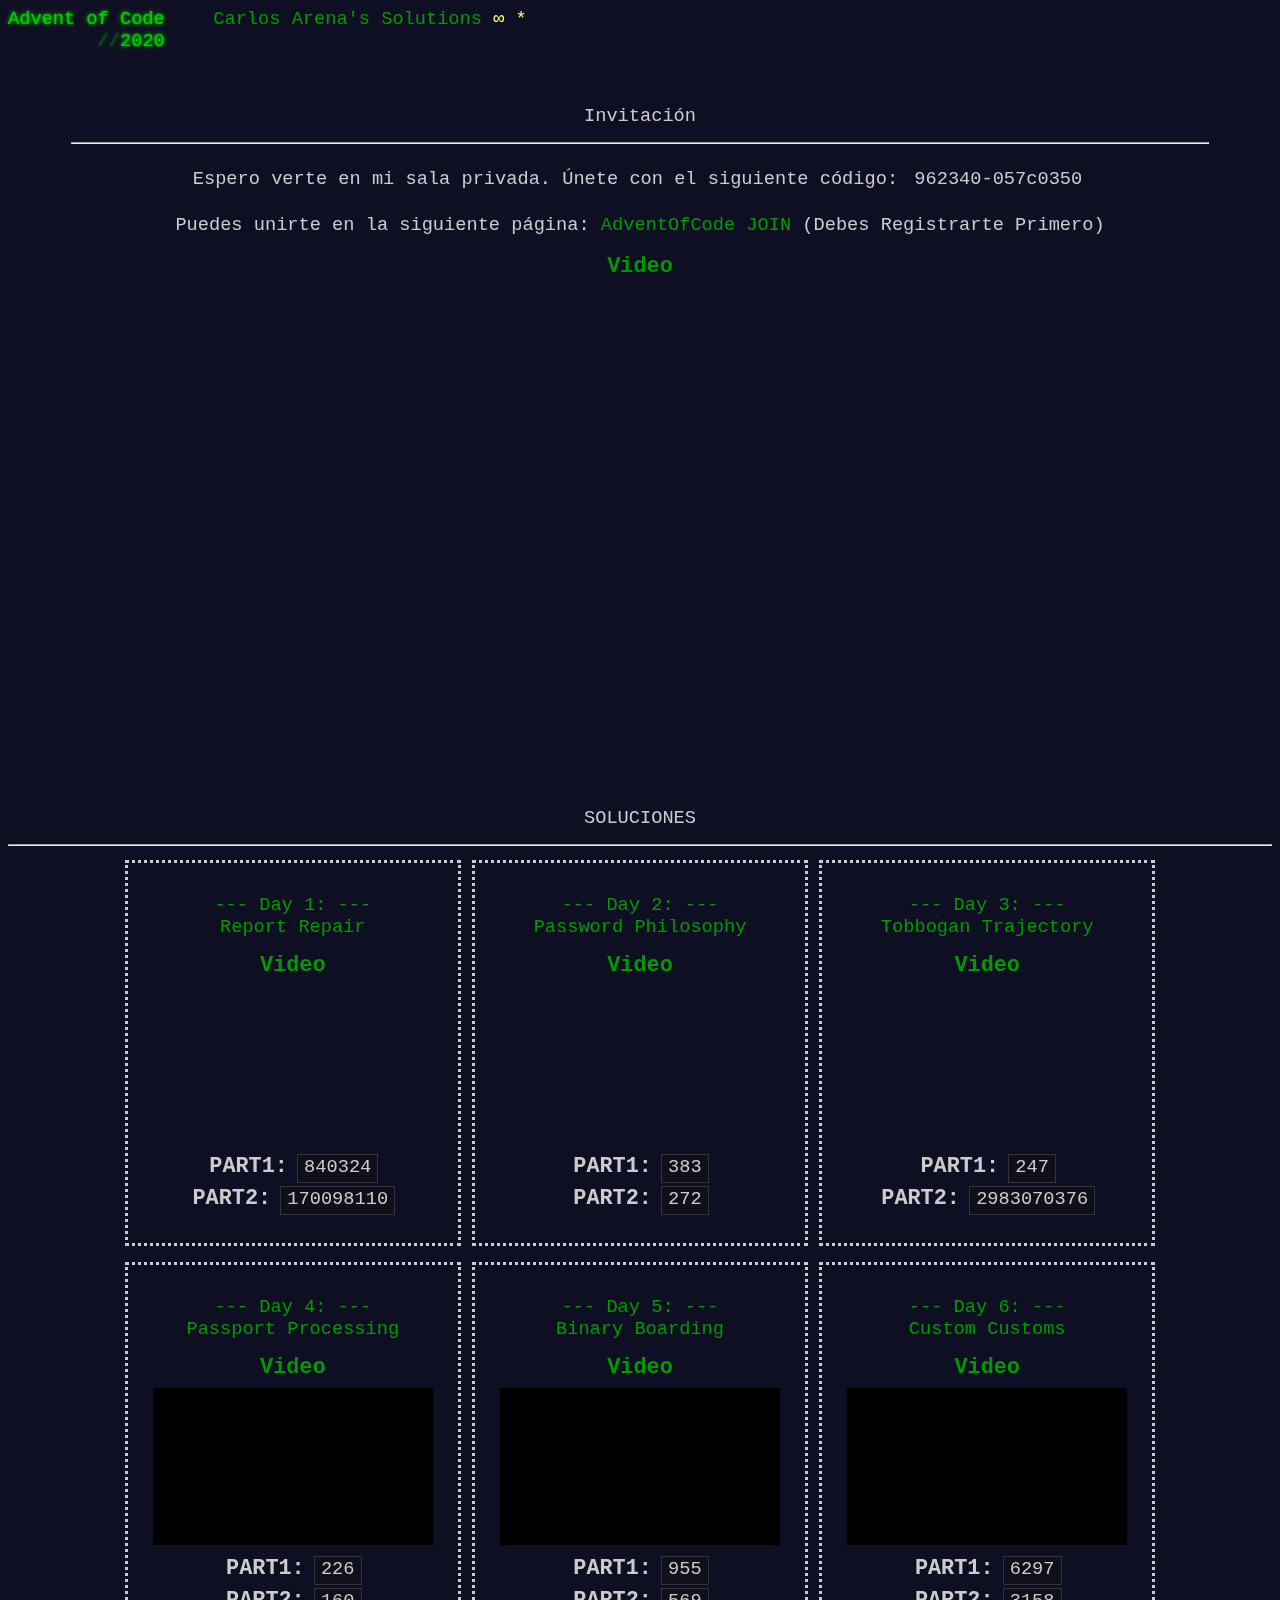
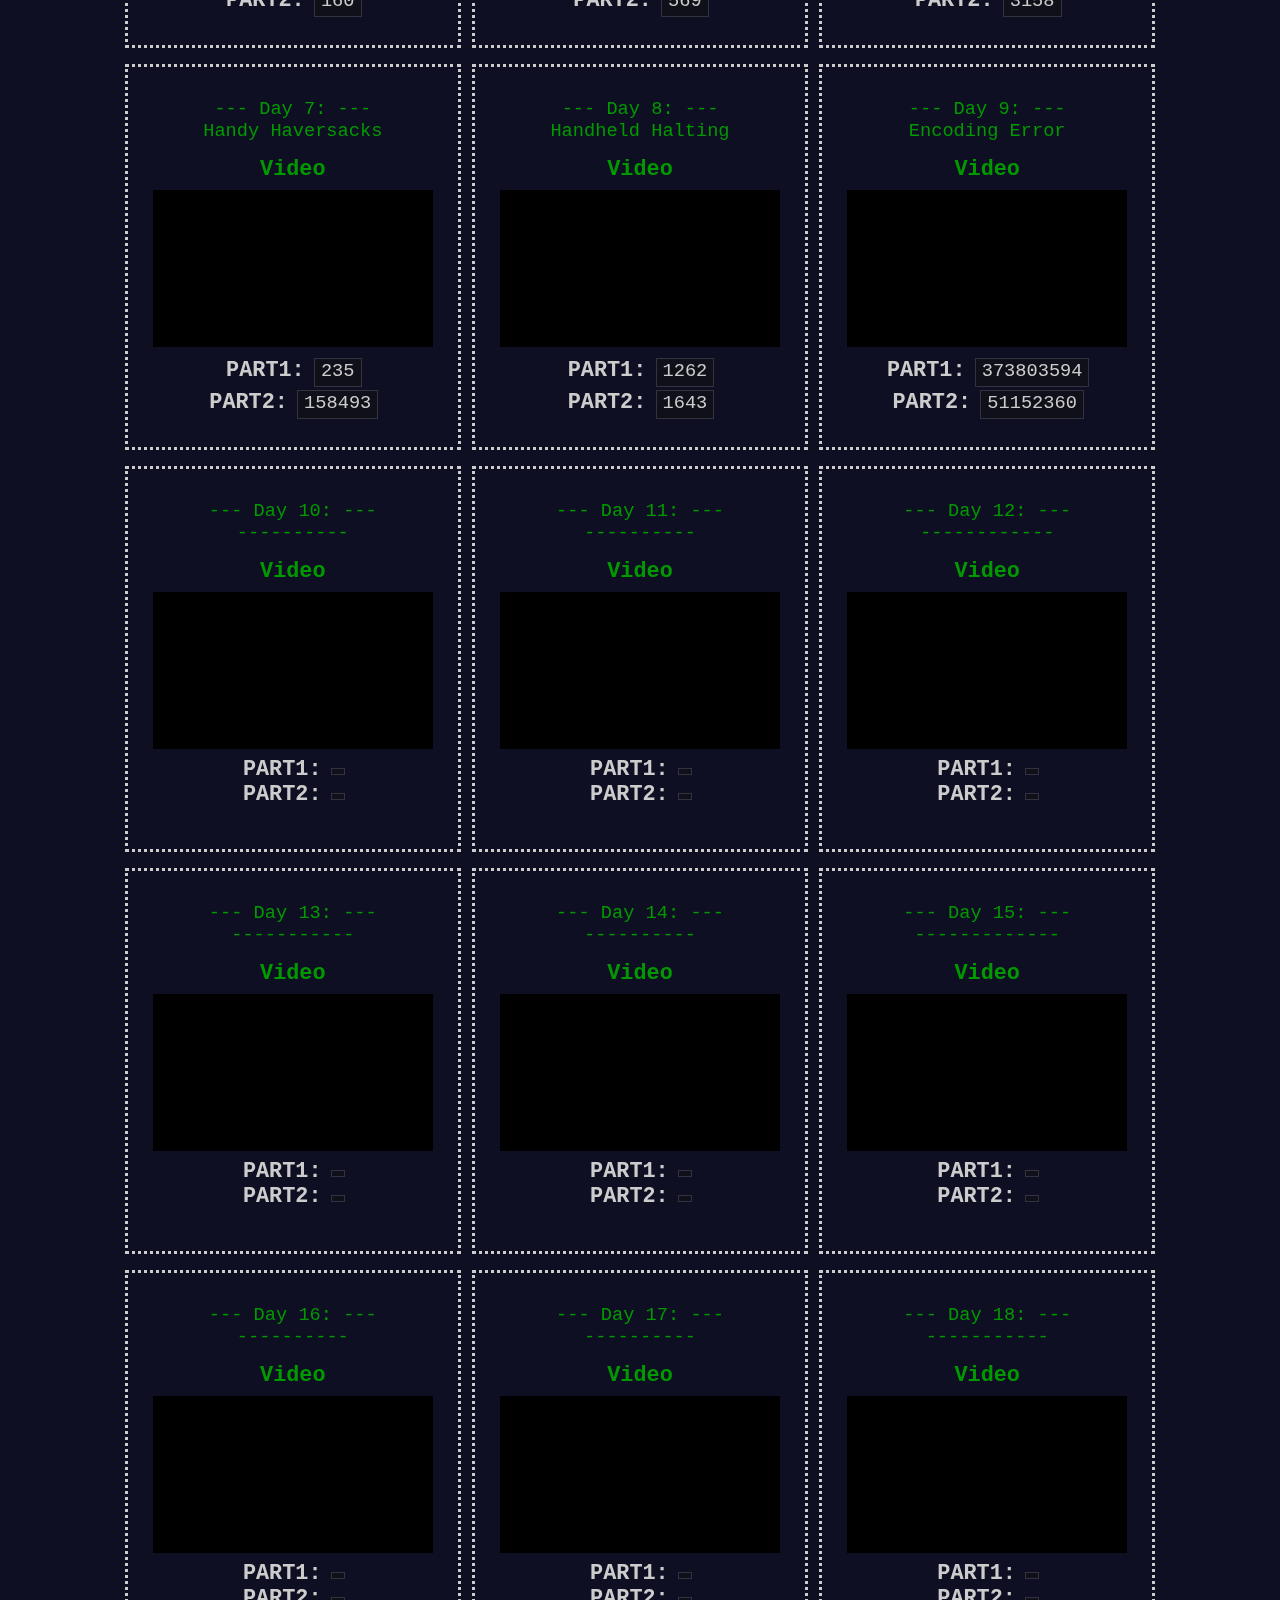
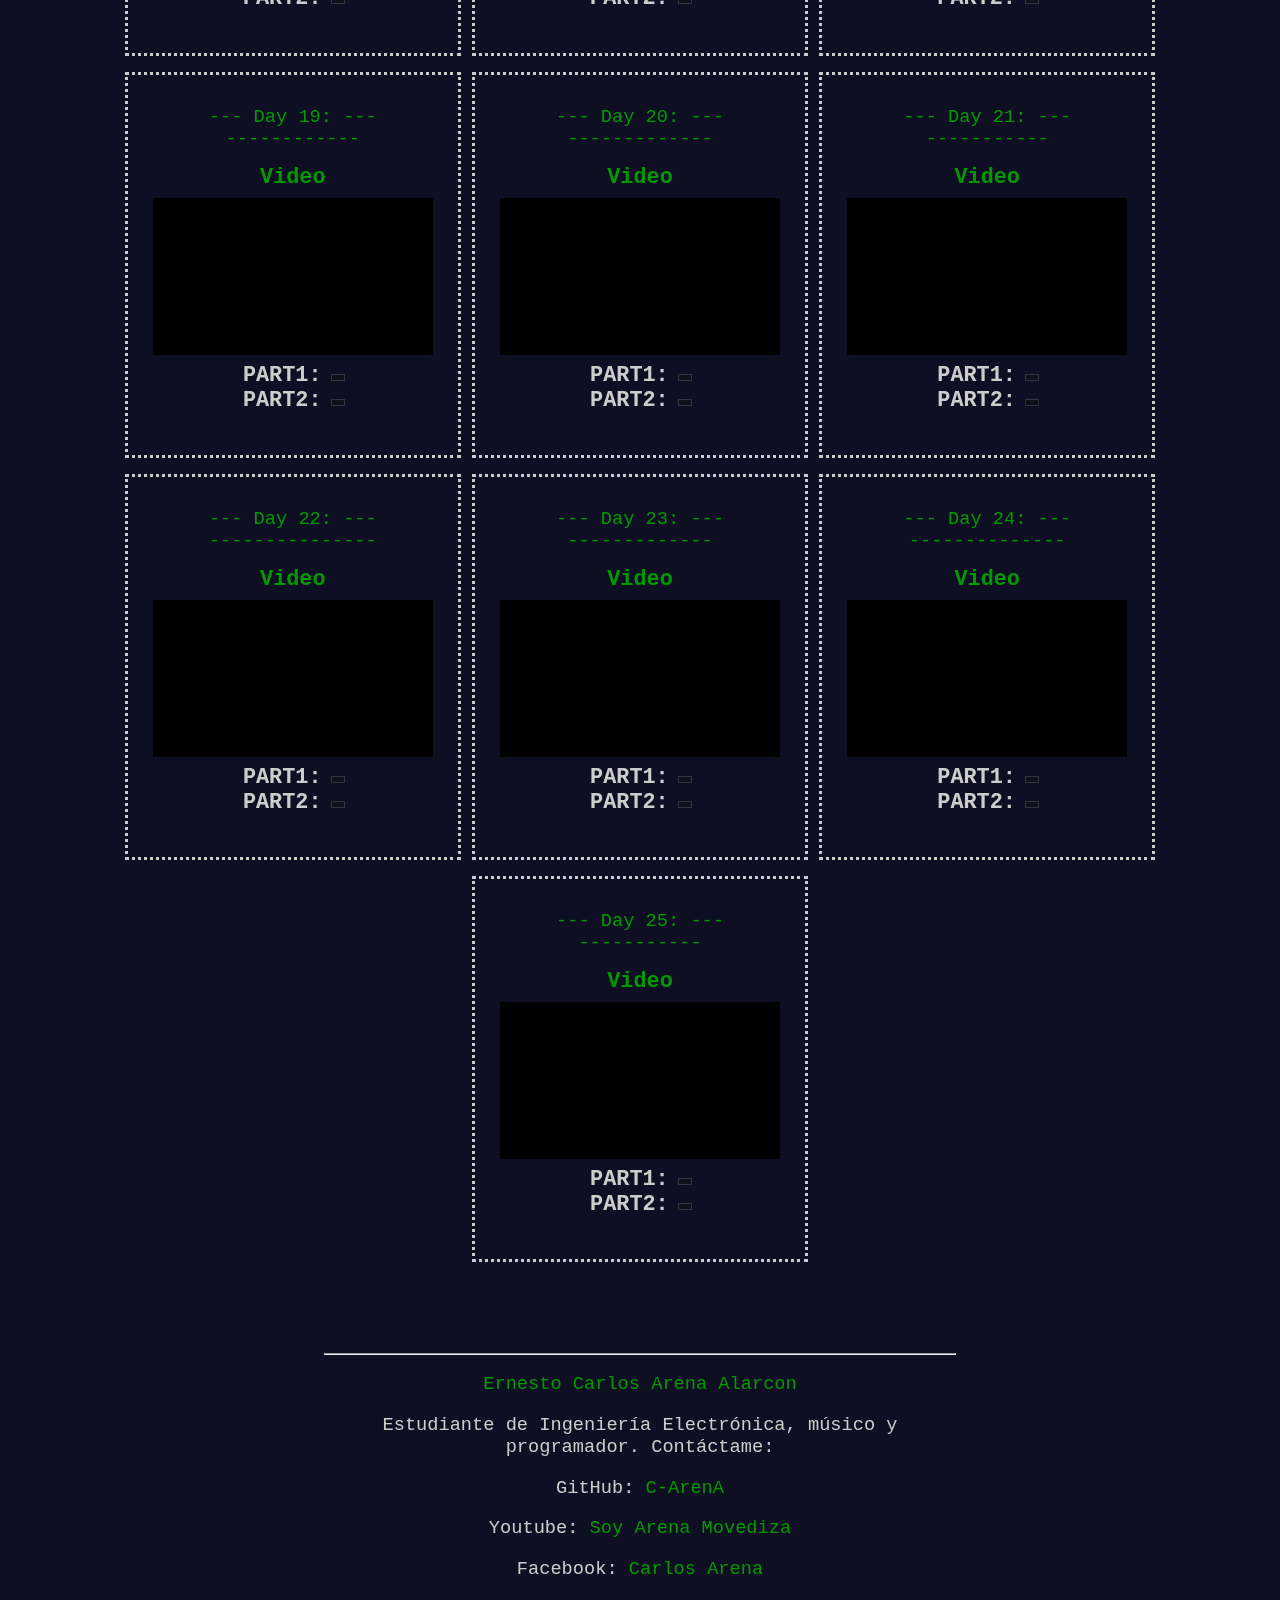
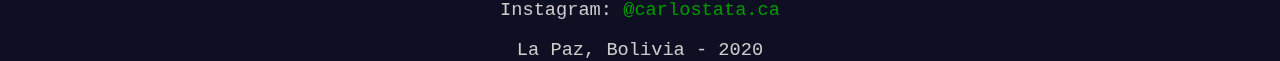
==== index.html @ daa71959 "Subí video del día 5. Está divertido, véanlo :D" ====
<!DOCTYPE html>
<html lang="en">
<head>
    <meta charset="UTF-8">
    <meta name="viewport" content="width=device-width, initial-scale=1.0">
    <title>Advent Of Code - My Solutions</title>
    <link rel="stylesheet" type="text/css" href="css/style.css"/>

</head>
<body>
    
    <header>
        <div>
            <h1 class="title-global"><a href="https://adventofcode.com/2020/">Advent of Code</a></h1>
            <a href="https://github.com/C-ArenA/My_AdventOfCode2020_Solutions" target="blank">
                <div class="user">
                    Carlos Arena's Solutions <span class="star-count">&infin; *</span>
                </div>
            </a>
        </div>
        <div>
            <h1 class="title-event">&nbsp;&nbsp;&nbsp;&nbsp;&nbsp;&nbsp;&nbsp;&nbsp;<span class="title-event-wrap">//</span><a href="https://adventofcode.com/2020/">2020</a></h1>
        </div>
    </header>
    <main>
        <section class="main-section">
            <h2>Invitación</h2> <hr>
            <p>Espero verte en mi sala privada. Únete con el siguiente código: <code>962340-057c0350</code></p>
            <p>Puedes unirte en la siguiente página: <a href="https://adventofcode.com/2020/leaderboard/private">AdventOfCode JOIN</a> (Debes Registrarte Primero)</p>
            <a href="https://youtu.be/xOflq3EQafY"><h3>Video</h3></a>
            <div class="myFrame">
            <iframe class="responsive-iframe" width="560" height="315" src="https://www.youtube.com/embed/xOflq3EQafY" frameborder="0" allow="accelerometer; autoplay; clipboard-write; encrypted-media; gyroscope; picture-in-picture" allowfullscreen></iframe>
            </div>
        </section>
        <h2>SOLUCIONES</h2> <hr>

        <!--   **** DAY 1 ****   -->
        <section>
            <a href="https://github.com/C-ArenA/My_AdventOfCode2020_Solutions/tree/master/Day1" target="blank">
                <h2>--- Day 1: ---<br>Report Repair</h2>
            </a>    
            <article>
                <a href="https://www.youtube.com/watch?v=vgQy1Wfz2Mc&t=1s"><h3>Video</h3></a>
                <iframe width="280" height="157" src="https://www.youtube.com/embed/vgQy1Wfz2Mc" frameborder="0" allow="accelerometer; autoplay; clipboard-write; encrypted-media; gyroscope; picture-in-picture" allowfullscreen></iframe>
            </article>
            <article>
                <h3>PART1:</h3>
                <code id="day1Part1Solution"></code>
            </article>
            <article>
                <h3>PART2:</h3>
                <code id="day1Part2Solution"></code>
            </article>
        </section>
        
        <!--   **** DAY 2 ****   -->
        <section>
            <a href="https://github.com/C-ArenA/My_AdventOfCode2020_Solutions/tree/master/Day2" target="blank">
                <h2>--- Day 2: ---<br>Password Philosophy</h2>
            </a>
            <article>
                <a href="https://www.youtube.com/watch?v=4tb8rR3mGqM&t=489s"><h3>Video</h3></a>
                <iframe width="280" height="157" src="https://www.youtube.com/embed/4tb8rR3mGqM" frameborder="0" allow="accelerometer; autoplay; clipboard-write; encrypted-media; gyroscope; picture-in-picture" allowfullscreen></iframe>
            </article>
            <article>   
                <h3>PART1:</h3>
                <code id="day2Part1Solution"></code>
            </article>
            <article>
                <h3>PART2:</h3>
                <code id="day2Part2Solution"></code>
            </article>
        </section>
        

        <!--   **** DAY 3 ****   -->
        <section>
            <a href="https://github.com/C-ArenA/My_AdventOfCode2020_Solutions/tree/master/Day3" target="blank">
                <h2>--- Day 3: ---<br>Tobbogan Trajectory</h2>
            </a>
            <article>
                <a href="https://www.youtube.com/watch?v=CSdQX1xAVic&t=142s"><h3>Video</h3></a>
                <iframe width="280" height="157" src="https://www.youtube.com/embed/CSdQX1xAVic" frameborder="0" allow="accelerometer; autoplay; clipboard-write; encrypted-media; gyroscope; picture-in-picture" allowfullscreen></iframe>
            </article>
            <article>
                <h3>PART1:</h3>
                <code id="day3Part1Solution"></code>
            </article>
            <article>
                <h3>PART2:</h3>
                <code id="day3Part2Solution"></code>
            </article>
        </section>

        <!--   **** DAY 4 ****   -->
        <section>
            <a href='https://github.com/C-ArenA/My_AdventOfCode2020_Solutions/tree/master/Day4' target='blank'>
                <h2>--- Day 4: ---<br>Passport Processing</h2>
            </a>
            <article>
                <a href='https://www.youtube.com/watch?v=9zzxQwfRl-o&t=3s'><h3>Video</h3></a>
                <iframe style="background-color: black;" width='280' height='157' src='https://www.youtube.com/embed/9zzxQwfRl-o' frameborder='0' allow='accelerometer; autoplay; clipboard-write; encrypted-media; gyroscope; picture-in-picture' allowfullscreen></iframe>
            </article>
            <article>
                <h3>PART1:</h3>
                <code id='day4Part1Solution'></code>
            </article>
            <article>
                <h3>PART2:</h3>
                <code id='day4Part2Solution'></code>
            </article>
        </section>

        <!--   **** DAY 5 ****   -->
        <section>
            <a href='https://github.com/C-ArenA/My_AdventOfCode2020_Solutions/tree/master/Day5' target='blank'>
                <h2>--- Day 5: ---<br>Binary Boarding</h2>
            </a>
            <article>
                <a href='https://youtu.be/jVocECpyr2I'><h3>Video</h3></a>
                <iframe style="background-color: black;" width='280' height='157' src='https://www.youtube.com/embed/jVocECpyr2I' frameborder='0' allow='accelerometer; autoplay; clipboard-write; encrypted-media; gyroscope; picture-in-picture' allowfullscreen></iframe>
            </article>
            <article>
                <h3>PART1:</h3>
                <code id='day5Part1Solution'></code>
            </article>
            <article>
                <h3>PART2:</h3>
                <code id='day5Part2Solution'></code>
            </article>
        </section>

        <!--   **** DAY 6 ****   -->
        <section>
            <a href='https://github.com/C-ArenA/My_AdventOfCode2020_Solutions/tree/master/Day6' target='blank'>
                <h2>--- Day 6: ---<br>Custom Customs</h2>
            </a>
            <article>
                <a href='https://www.youtube.com/watch?v='><h3>Video</h3></a>
                <iframe style="background-color: black;" width='280' height='157' src='' frameborder='0' allow='accelerometer; autoplay; clipboard-write; encrypted-media; gyroscope; picture-in-picture' allowfullscreen></iframe>
            </article>
            <article>
                <h3>PART1:</h3>
                <code id='day6Part1Solution'></code>
            </article>
            <article>
                <h3>PART2:</h3>
                <code id='day6Part2Solution'></code>
            </article>
        </section>

        <!--   **** DAY 7 ****   -->
        <section>
            <a href='https://github.com/C-ArenA/My_AdventOfCode2020_Solutions/tree/master/Day7' target='blank'>
                <h2>--- Day 7: ---<br>Handy Haversacks</h2>
            </a>
            <article>
                <a href='https://www.youtube.com/watch?v='><h3>Video</h3></a>
                <iframe style='background-color: black;' width='280' height='157' src='' frameborder='0' allow='accelerometer; autoplay; clipboard-write; encrypted-media; gyroscope; picture-in-picture' allowfullscreen></iframe>
            </article>
            <article>
                <h3>PART1:</h3>
                <code id='day7Part1Solution'></code>
            </article>
            <article>
                <h3>PART2:</h3>
                <code id='day7Part2Solution'></code>
            </article>
        </section>

        <!--   **** DAY 8 ****   -->
        <section>
            <a href='https://github.com/C-ArenA/My_AdventOfCode2020_Solutions/tree/master/Day8' target='blank'>
                <h2>--- Day 8: ---<br>Handheld Halting   </h2>
            </a>
            <article>
                <a href='#'><h3>Video</h3></a>
                <iframe style='background-color: black;' width='280' height='157' src='' frameborder='0' allow='accelerometer; autoplay; clipboard-write; encrypted-media; gyroscope; picture-in-picture' allowfullscreen></iframe>
            </article>
            <article>
                <h3>PART1:</h3>
                <code id='day8Part1Solution'></code>
            </article>
            <article>
                <h3>PART2:</h3>
                <code id='day8Part2Solution'></code>
            </article>
            <article>
                <h4>ESTO ME HIZO SUFRIR MUCHO!</h4>
                <img src="./Day8/IveBeenDebuggingForHours.png" alt="Mi sufrimiento">
            </article>
        </section>

        <!--   **** DAY 9 ****   -->
        <section>
            <a href='https://github.com/C-ArenA/My_AdventOfCode2020_Solutions/tree/master/Day9' target='blank'>
                <h2>--- Day 9: ---<br>Encoding Error</h2>
            </a>
            <article>
                <a href='#'><h3>Video</h3></a>
                <iframe style='background-color: black;' width='280' height='157' src='' frameborder='0' allow='accelerometer; autoplay; clipboard-write; encrypted-media; gyroscope; picture-in-picture' allowfullscreen></iframe>
            </article>
            <article>
                <h3>PART1:</h3>
                <code id='day9Part1Solution'></code>
            </article>
            <article>
                <h3>PART2:</h3>
                <code id='day9Part2Solution'></code>
            </article>
        </section>

        <!--   **** DAY 10 ****   -->
        <section>
            <a href='https://github.com/C-ArenA/My_AdventOfCode2020_Solutions/tree/master/Day10' target='blank'>
                <h2>--- Day 10: ---<br>----------</h2>
            </a>
            <article>
                <a href='#'><h3>Video</h3></a>
                <iframe style='background-color: black;' width='280' height='157' src='' frameborder='0' allow='accelerometer; autoplay; clipboard-write; encrypted-media; gyroscope; picture-in-picture' allowfullscreen></iframe>
            </article>
            <article>
                <h3>PART1:</h3>
                <code id='day10Part1Solution'></code>
            </article>
            <article>
                <h3>PART2:</h3>
                <code id='day10Part2Solution'></code>
            </article>
        </section>

        <!--   **** DAY 11 ****   -->
        <section>
            <a href='https://github.com/C-ArenA/My_AdventOfCode2020_Solutions/tree/master/Day11' target='blank'>
                <h2>--- Day 11: ---<br>----------</h2>
            </a>
            <article>
                <a href='#'><h3>Video</h3></a>
                <iframe style='background-color: black;' width='280' height='157' src='' frameborder='0' allow='accelerometer; autoplay; clipboard-write; encrypted-media; gyroscope; picture-in-picture' allowfullscreen></iframe>
            </article>
            <article>
                <h3>PART1:</h3>
                <code id='day11Part1Solution'></code>
            </article>
            <article>
                <h3>PART2:</h3>
                <code id='day11Part2Solution'></code>
            </article>
        </section>

        <!--   **** DAY 12 ****   -->
        <section>
            <a href='https://github.com/C-ArenA/My_AdventOfCode2020_Solutions/tree/master/Day12' target='blank'>
                <h2>--- Day 12: ---<br>------------</h2>
            </a>
            <article>
                <a href='#'><h3>Video</h3></a>
                <iframe style='background-color: black;' width='280' height='157' src='' frameborder='0' allow='accelerometer; autoplay; clipboard-write; encrypted-media; gyroscope; picture-in-picture' allowfullscreen></iframe>
            </article>
            <article>
                <h3>PART1:</h3>
                <code id='day12Part1Solution'></code>
            </article>
            <article>
                <h3>PART2:</h3>
                <code id='day12Part2Solution'></code>
            </article>
        </section>

        <!--   **** DAY 13 ****   -->
        <section>
            <a href='https://github.com/C-ArenA/My_AdventOfCode2020_Solutions/tree/master/Day13' target='blank'>
                <h2>--- Day 13: ---<br>-----------</h2>
            </a>
            <article>
                <a href='#'><h3>Video</h3></a>
                <iframe style='background-color: black;' width='280' height='157' src='' frameborder='0' allow='accelerometer; autoplay; clipboard-write; encrypted-media; gyroscope; picture-in-picture' allowfullscreen></iframe>
            </article>
            <article>
                <h3>PART1:</h3>
                <code id='day13Part1Solution'></code>
            </article>
            <article>
                <h3>PART2:</h3>
                <code id='day13Part2Solution'></code>
            </article>
        </section>

        <!--   **** DAY 14 ****   -->
        <section>
            <a href='https://github.com/C-ArenA/My_AdventOfCode2020_Solutions/tree/master/Day14' target='blank'>
                <h2>--- Day 14: ---<br>----------</h2>
            </a>
            <article>
                <a href='#'><h3>Video</h3></a>
                <iframe style='background-color: black;' width='280' height='157' src='' frameborder='0' allow='accelerometer; autoplay; clipboard-write; encrypted-media; gyroscope; picture-in-picture' allowfullscreen></iframe>
            </article>
            <article>
                <h3>PART1:</h3>
                <code id='day14Part1Solution'></code>
            </article>
            <article>
                <h3>PART2:</h3>
                <code id='day14Part2Solution'></code>
            </article>
        </section>

        <!--   **** DAY 15 ****   -->
        <section>
            <a href='https://github.com/C-ArenA/My_AdventOfCode2020_Solutions/tree/master/Day15' target='blank'>
                <h2>--- Day 15: ---<br>-------------</h2>
            </a>
            <article>
                <a href='#'><h3>Video</h3></a>
                <iframe style='background-color: black;' width='280' height='157' src='' frameborder='0' allow='accelerometer; autoplay; clipboard-write; encrypted-media; gyroscope; picture-in-picture' allowfullscreen></iframe>
            </article>
            <article>
                <h3>PART1:</h3>
                <code id='day15Part1Solution'></code>
            </article>
            <article>
                <h3>PART2:</h3>
                <code id='day15Part2Solution'></code>
            </article>
        </section>

        <!--   **** DAY 16 ****   -->
        <section>
            <a href='https://github.com/C-ArenA/My_AdventOfCode2020_Solutions/tree/master/Day16' target='blank'>
                <h2>--- Day 16: ---<br>----------</h2>
            </a>
            <article>
                <a href='#'><h3>Video</h3></a>
                <iframe style='background-color: black;' width='280' height='157' src='' frameborder='0' allow='accelerometer; autoplay; clipboard-write; encrypted-media; gyroscope; picture-in-picture' allowfullscreen></iframe>
            </article>
            <article>
                <h3>PART1:</h3>
                <code id='day16Part1Solution'></code>
            </article>
            <article>
                <h3>PART2:</h3>
                <code id='day16Part2Solution'></code>
            </article>
        </section>

        <!--   **** DAY 17 ****   -->
        <section>
            <a href='https://github.com/C-ArenA/My_AdventOfCode2020_Solutions/tree/master/Day17' target='blank'>
                <h2>--- Day 17: ---<br>----------</h2>
            </a>
            <article>
                <a href='#'><h3>Video</h3></a>
                <iframe style='background-color: black;' width='280' height='157' src='' frameborder='0' allow='accelerometer; autoplay; clipboard-write; encrypted-media; gyroscope; picture-in-picture' allowfullscreen></iframe>
            </article>
            <article>
                <h3>PART1:</h3>
                <code id='day17Part1Solution'></code>
            </article>
            <article>
                <h3>PART2:</h3>
                <code id='day17Part2Solution'></code>
            </article>
        </section>

        <!--   **** DAY 18 ****   -->
        <section>
            <a href='https://github.com/C-ArenA/My_AdventOfCode2020_Solutions/tree/master/Day18' target='blank'>
                <h2>--- Day 18: ---<br>-----------</h2>
            </a>
            <article>
                <a href='#'><h3>Video</h3></a>
                <iframe style='background-color: black;' width='280' height='157' src='' frameborder='0' allow='accelerometer; autoplay; clipboard-write; encrypted-media; gyroscope; picture-in-picture' allowfullscreen></iframe>
            </article>
            <article>
                <h3>PART1:</h3>
                <code id='day18Part1Solution'></code>
            </article>
            <article>
                <h3>PART2:</h3>
                <code id='day18Part2Solution'></code>
            </article>
        </section>

        <!--   **** DAY 19 ****   -->
        <section>
            <a href='https://github.com/C-ArenA/My_AdventOfCode2020_Solutions/tree/master/Day19' target='blank'>
                <h2>--- Day 19: ---<br>------------</h2>
            </a>
            <article>
                <a href='#'><h3>Video</h3></a>
                <iframe style='background-color: black;' width='280' height='157' src='' frameborder='0' allow='accelerometer; autoplay; clipboard-write; encrypted-media; gyroscope; picture-in-picture' allowfullscreen></iframe>
            </article>
            <article>
                <h3>PART1:</h3>
                <code id='day19Part1Solution'></code>
            </article>
            <article>
                <h3>PART2:</h3>
                <code id='day19Part2Solution'></code>
            </article>
        </section>

        <!--   **** DAY 20 ****   -->
        <section>
            <a href='https://github.com/C-ArenA/My_AdventOfCode2020_Solutions/tree/master/Day20' target='blank'>
                <h2>--- Day 20: ---<br>-------------</h2>
            </a>
            <article>
                <a href='#'><h3>Video</h3></a>
                <iframe style='background-color: black;' width='280' height='157' src='' frameborder='0' allow='accelerometer; autoplay; clipboard-write; encrypted-media; gyroscope; picture-in-picture' allowfullscreen></iframe>
            </article>
            <article>
                <h3>PART1:</h3>
                <code id='day20Part1Solution'></code>
            </article>
            <article>
                <h3>PART2:</h3>
                <code id='day20Part2Solution'></code>
            </article>
        </section>

        <!--   **** DAY 21 ****   -->
        <section>
            <a href='https://github.com/C-ArenA/My_AdventOfCode2020_Solutions/tree/master/Day21' target='blank'>
                <h2>--- Day 21: ---<br>-----------</h2>
            </a>
            <article>
                <a href='#'><h3>Video</h3></a>
                <iframe style='background-color: black;' width='280' height='157' src='' frameborder='0' allow='accelerometer; autoplay; clipboard-write; encrypted-media; gyroscope; picture-in-picture' allowfullscreen></iframe>
            </article>
            <article>
                <h3>PART1:</h3>
                <code id='day21Part1Solution'></code>
            </article>
            <article>
                <h3>PART2:</h3>
                <code id='day21Part2Solution'></code>
            </article>
        </section>

        <!--   **** DAY 22 ****   -->
        <section>
            <a href='https://github.com/C-ArenA/My_AdventOfCode2020_Solutions/tree/master/Day22' target='blank'>
                <h2>--- Day 22: ---<br>---------------</h2>
            </a>
            <article>
                <a href='#'><h3>Video</h3></a>
                <iframe style='background-color: black;' width='280' height='157' src='' frameborder='0' allow='accelerometer; autoplay; clipboard-write; encrypted-media; gyroscope; picture-in-picture' allowfullscreen></iframe>
            </article>
            <article>
                <h3>PART1:</h3>
                <code id='day22Part1Solution'></code>
            </article>
            <article>
                <h3>PART2:</h3>
                <code id='day22Part2Solution'></code>
            </article>
        </section>

        <!--   **** DAY 23 ****   -->
        <section>
            <a href='https://github.com/C-ArenA/My_AdventOfCode2020_Solutions/tree/master/Day23' target='blank'>
                <h2>--- Day 23: ---<br>-------------</h2>
            </a>
            <article>
                <a href='#'><h3>Video</h3></a>
                <iframe style='background-color: black;' width='280' height='157' src='' frameborder='0' allow='accelerometer; autoplay; clipboard-write; encrypted-media; gyroscope; picture-in-picture' allowfullscreen></iframe>
            </article>
            <article>
                <h3>PART1:</h3>
                <code id='day23Part1Solution'></code>
            </article>
            <article>
                <h3>PART2:</h3>
                <code id='day23Part2Solution'></code>
            </article>
        </section>

        <!--   **** DAY 24 ****   -->
        <section>
            <a href='https://github.com/C-ArenA/My_AdventOfCode2020_Solutions/tree/master/Day24' target='blank'>
                <h2>--- Day 24: ---<br>--------------</h2>
            </a>
            <article>
                <a href='#'><h3>Video</h3></a>
                <iframe style='background-color: black;' width='280' height='157' src='' frameborder='0' allow='accelerometer; autoplay; clipboard-write; encrypted-media; gyroscope; picture-in-picture' allowfullscreen></iframe>
            </article>
            <article>
                <h3>PART1:</h3>
                <code id='day24Part1Solution'></code>
            </article>
            <article>
                <h3>PART2:</h3>
                <code id='day24Part2Solution'></code>
            </article>
        </section>

        <!--   **** DAY 25 ****   -->
        <section>
            <a href='https://github.com/C-ArenA/My_AdventOfCode2020_Solutions/tree/master/Day25' target='blank'>
                <h2>--- Day 25: ---<br>-----------</h2>
            </a>
            <article>
                <a href='#'><h3>Video</h3></a>
                <iframe style='background-color: black;' width='280' height='157' src='' frameborder='0' allow='accelerometer; autoplay; clipboard-write; encrypted-media; gyroscope; picture-in-picture' allowfullscreen></iframe>
            </article>
            <article>
                <h3>PART1:</h3>
                <code id='day25Part1Solution'></code>
            </article>
            <article>
                <h3>PART2:</h3>
                <code id='day25Part2Solution'></code>
            </article>
        </section>
    </main>

    <footer>
        <hr>
        <p><a>Ernesto Carlos Arena Alarcon</a></p>
        <p>Estudiante de Ingeniería Electrónica, músico y programador. Contáctame:</p>
        <p>GitHub: <a href="https://github.com/C-ArenA/" target="_blank" rel="noopener noreferrer">C-ArenA</a></p> 
        <p>Youtube: <a href="https://www.youtube.com/channel/UCQYwY6bO6XXBRbidDtCoVUg?view_as=subscriber" target="_blank" rel="noopener noreferrer">Soy Arena Movediza</a></p> 
        <p>Facebook: <a href="https://www.facebook.com/carlos.arena.140/" target="_blank" rel="noopener noreferrer">Carlos Arena</a></p> 
        <p>Instagram: <a href="https://www.instagram.com/carlostata.ca/" target="blank">@carlostata.ca</a></p>
        <p>La Paz, Bolivia - 2020</p>
    </footer>
    
    <script src="./Day1/input.js"></script>
    <script src="./Day1/day1Part1.js"></script>
    <script src="./Day1/day1Part2.js"></script>

    <script src="./Day2/input.js"></script>
    <script src="./Day2/day2Part1.js"></script>
    <script src="./Day2/day2Part2.js"></script>

    <script src="./Day3/input.js"></script>
    <script src="./Day3/day3Part1.js"></script>
    <script src="./Day3/day3Part2.js"></script>

    <script src='./Day4/day4Part1.js'></script>
    <script src='./Day4/day4Part2.js'></script>

    <script src='./Day5/day5Part1.js'></script>
    <script src='./Day5/day5Part2.js'></script>
   
    <script src='./Day6/input.js'></script>
    <script src='./Day6/day6Part1.js'></script>
    <script src='./Day6/day6Part2.js'></script>

    <script src='./Day7/input.js'></script>
    <script src='./Day7/day7Part1.js'></script>
    <script src='./Day7/day7Part2.js'></script>
    
    <script src='./Day8/input.js'></script>
    <script src='./Day8/day8Part1.js'></script>
    <script src='./Day8/day8Part2.js'></script>
  
    <script src='./Day9/input.js'></script>
    <script src='./Day9/day9Part1.js'></script>
    <script src='./Day9/day9Part2.js'></script>
<!--   
    <script src='./Day10/input.js'></script>
    <script src='./Day10/day10Part1.js'></script>
    <script src='./Day10/day10Part2.js'></script>

    <script src='./Day11/input.js'></script>
    <script src='./Day11/day11Part1.js'></script>
    <script src='./Day11/day11Part2.js'></script>

    <script src='./Day12/input.js'></script>
    <script src='./Day12/day12Part1.js'></script>
    <script src='./Day12/day12Part2.js'></script>

    <script src='./Day13/input.js'></script>
    <script src='./Day13/day13Part1.js'></script>
    <script src='./Day13/day13Part2.js'></script>

    <script src='./Day14/input.js'></script>
    <script src='./Day14/day14Part1.js'></script>
    <script src='./Day14/day14Part2.js'></script>

    <script src='./Day15/input.js'></script>
    <script src='./Day15/day15Part1.js'></script>
    <script src='./Day15/day15Part2.js'></script>

    <script src='./Day16/input.js'></script>
    <script src='./Day16/day16Part1.js'></script>
    <script src='./Day16/day16Part2.js'></script>

    <script src='./Day17/input.js'></script>
    <script src='./Day17/day17Part1.js'></script>
    <script src='./Day17/day17Part2.js'></script>

    <script src='./Day18/input.js'></script>
    <script src='./Day18/day18Part1.js'></script>
    <script src='./Day18/day18Part2.js'></script>

    <script src='./Day19/input.js'></script>
    <script src='./Day19/day19Part1.js'></script>
    <script src='./Day19/day19Part2.js'></script>

    <script src='./Day20/input.js'></script>
    <script src='./Day20/day20Part1.js'></script>
    <script src='./Day20/day20Part2.js'></script>

    <script src='./Day21/input.js'></script>
    <script src='./Day21/day21Part1.js'></script>
    <script src='./Day21/day21Part2.js'></script>

    <script src='./Day22/input.js'></script>
    <script src='./Day22/day22Part1.js'></script>
    <script src='./Day22/day22Part2.js'></script>

    <script src='./Day23/input.js'></script>
    <script src='./Day23/day23Part1.js'></script>
    <script src='./Day23/day23Part2.js'></script>

    <script src='./Day24/input.js'></script>
    <script src='./Day24/day24Part1.js'></script>
    <script src='./Day24/day24Part2.js'></script>

    <script src='./Day25/input.js'></script>
    <script src='./Day25/day25Part1.js'></script>
    <script src='./Day25/day25Part2.js'></script> -->
    <script>
        day1Part1Solution.innerHTML = day1_ReportRepair_Part1();
        day1Part2Solution.innerHTML = day1_ReportRepair_Part2();

        day2Part1Solution.innerHTML = day2_PasswordPhilosophy_Part1();
        day2Part2Solution.innerHTML = day2_PasswordPhilosophy_Part2();
        
        day3Part1Solution.innerHTML = day3_TobogganTrajectory_Part1();
        day3Part2Solution.innerHTML = day3_TobogganTrajectory_Part2();

        day4Part1Solution.innerHTML = day4_PassportProcessing_Part1();
        day4Part2Solution.innerHTML = day4_PassportProcessing_Part2(day4_PassportProcessing_Part1_ThirdSolution());

        day5Part1Solution.innerHTML = day5_BinaryBoarding_Part1();
        day5Part2Solution.innerHTML = day5_BinaryBoarding_Part2();

        day6Part1Solution.innerHTML = day6_CustomCustoms_Part1();
        day6Part2Solution.innerHTML = day6_CustomCustoms_Part2();

        day7Part1Solution.innerHTML = day7_HandyHaversacks_Part1();
        day7Part2Solution.innerHTML = day7_HandyHaversacks_Part2();

        day8Part1Solution.innerHTML = day8_HandheldHalting_Part1();
        day8Part2Solution.innerHTML = day8_HandheldHalting_Part2();

        day9Part1Solution.innerHTML = day9_EncodingError_Part1();
        day9Part2Solution.innerHTML = day9_EncodingError_Part2();
    </script>
</body>
</html>
---- css/style.css ----
body {
  background: #0f0f23; /*337 x 5*/
  color: #cccccc;
  font-family: "Source Code Pro", monospace;
  font-size: 14pt;
}
img { border:0; }
a { outline:0; }
main, figure, figcaption { display:block; }
pre, code { font-family: "Source Code Pro", monospace; }
header, main {
  -webkit-text-size-adjust: none;
}

a {
  text-decoration: none;
  color: #009900;
}
a:hover, a:focus {
  color: #99ff99;
}
h1, h2 {
  font-size: 1em;
  font-weight: normal;
}
code {
  position: relative;
  display: inline-block;
  margin: 0;
  padding: 5px;
}
code:before {
  z-index: -1;
  content: "";
  position: absolute;
  display: block;
  left: -2px;
  right: -2px;
  top: 3px;
  bottom: 0px;
  border: 1px solid #333340;
  background: #10101a;
}

.star-count {
  color: #ffff66;
}

header {
  white-space: nowrap;
  cursor: default;
  z-index: 100;
  margin-bottom: 2em;
}
header h1 {
  display: inline-block;
  margin: 0;
  padding-right: 1em;
}
header h1 a, header h1 span {
  display: inline-block;
  text-decoration: none;
  color: #00cc00;
  text-shadow: 0 0 2px #00cc00, 0 0 5px #00cc00;
}
header h1 a:hover, header h1 a:focus {
  color: #99ff99;
  text-shadow: 0 0 2px #99ff99, 0 0 5px #99ff99;
}
header h1.title-event .title-event-wrap {
  opacity: .33;
  white-space: pre;
}
header .user {
  display: inline-block;
  padding-left: 1em;
}

input[type="text"], textarea {
  background: transparent;
  color: inherit;
  border: 1px solid #666666;
  background: #10101a;
  padding: 0 2px;
  font-family: inherit;
  font-size: inherit;
  margin: 0;
}
textarea {
  vertical-align: top;
}

label img {
  vertical-align: bottom;
  position: relative;
  top: -3px;
  margin-right: .3em;
}
input[type="radio"] { display: none; }
input[type="radio"] ~ span {
  cursor: pointer;
  display: inline-block;
}
input[type="radio"] ~ span:before {
  content: "( ) ";
}
input[type="radio"] ~ span:hover, input[type="radio"] ~ span:focus {
  background-color: #19193b;
}
input[type="radio"]:checked ~ span {
  color: #ffffff;
}
input[type="radio"]:checked ~ span:before {
  content: "(O) ";
}
input[type="checkbox"] { display: none; }
input[type="checkbox"] ~ span {
  cursor: pointer;
  display: inline-block;
}
input[type="checkbox"] ~ span:before {
  content: "[ ] ";
}
input[type="checkbox"] ~ span:hover, input[type="checkbox"] ~ span:focus {
  background-color: #19193b;
}
input[type="checkbox"]:checked ~ span {
  color: #ffffff;
}
input[type="checkbox"]:checked ~ span:before {
  content: "[X] ";
}
input[type="checkbox"]:disabled ~ span {
  opacity: .3;
  cursor: default;
}
input[type="checkbox"]:disabled ~ span:before {
  content: "[-] ";
}
input[type="checkbox"]:disabled ~ span:hover {
  background-color: transparent;
}


input[type="submit"] {
  background: transparent;
  border: 0;
  font-family: inherit;
  font-size: inherit;
  margin: 0;
  padding: 0;
  color: #009900;
  cursor: pointer;
}
input[type="submit"]:hover, input[type="submit"]:focus {
  color: #99ff99;
}
*::-moz-focus-inner {
  padding: 0;
  border: 0
}

article {
  width: fit-content;
  margin-left: auto;
  margin-right: auto;
}
article h2 {
  color: #ffffff;
  margin-top: 1em;
  margin-bottom: 1em;
  white-space: nowrap;
}
article h2 + * {
  margin-top: 0;
}
article em {
  color: #ffffff;
  font-style: normal;
  text-shadow: 0 0 5px #ffffff;
}
article em.star {
  color: #ffff66;
  font-style: normal;
  text-shadow: 0 0 5px #ffff66;
}
article a {
  white-space: nowrap;
}
article .aside {
  opacity: .6;
}
article ul {
  list-style-type: none;
  padding: 0;
}
article li {
  padding-left: 2.5em;
  position: relative;
}
article li:before {
  content: "\00a0\00a0-\00a0";
  position: absolute;
  left: 0;
  top: 0;
}
.day-success {
  color: #ffff66;
  text-shadow: 0 0 5px #ffff66;
}

form#settings input[type="radio"] ~ span {
  min-width: 30em;
}
form#settings input[type="checkbox"] ~ span {
  min-width: 30em;
}

h3{
  display: inline-block;
  margin: 0px auto;
}

section {
  border-style: dotted;
  padding: 15px;
  margin: 5px 0px;
  width: fit-content;
  display: inline-block;
  height: 350px;
  max-height: 400px;
  min-width: 300px;
  max-width: 300px;
  overflow: auto;
  text-align: center;
}
iframe {
  padding: auto;
  margin: 8px auto;
  display: block;
}
main{
  text-align: center;
}
.main-section{
  display: block;
  width: 90%;
  max-width: unset;
  margin: auto;
  border-style: unset;
  max-height: unset;
  height: fit-content;
  background-color: #0f0f23;
  padding: unset;
}
.myFrame {
  position: relative;
  overflow: hidden;
  width: 70%;
  height: 30%;
  margin: auto;
  padding-top: 45%;
}
.responsive-iframe {
  position: absolute;
  top: 0;
  left: 0;
  bottom: 0;
  right: 0;
  width: 100%;
  height: 90%;
}

footer {
  text-align: center;
  margin-top: 30px;
  padding: 40px 25% 5px 25%;
}
@media (max-width: 730px) {
  section {
    display: block;
    width: 80%;
    max-width: unset;
    margin: 25px auto;
    height: fit-content;
  }
  footer {
    padding: 0;
  }
  header h1 {
    display: block;
  }
  
  header .user {
    display: block;
    padding-left: 0;
  }
  header h1.title-event{
    margin-left: -85px;
  }

  h3{
    display: inline-block;
    margin: 0px auto;
  }
}

section article img {
  width: 90%;
}
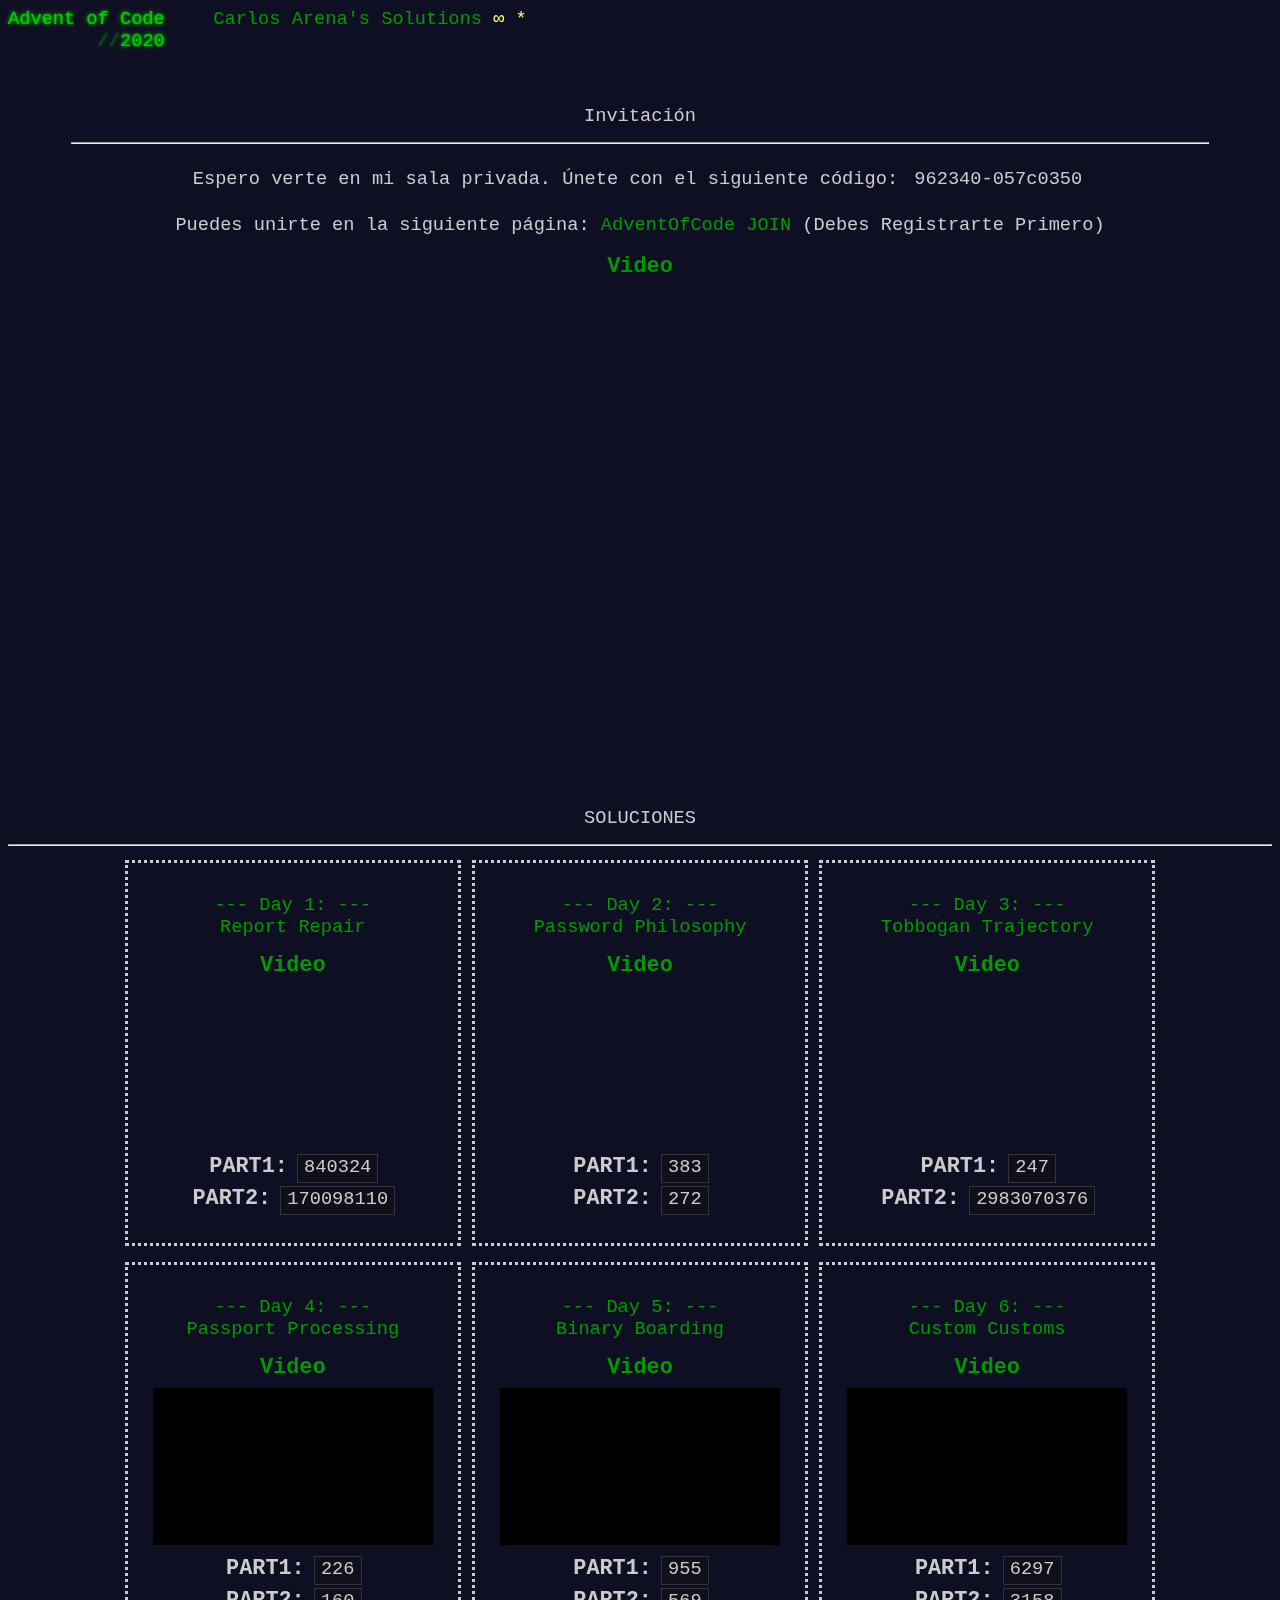
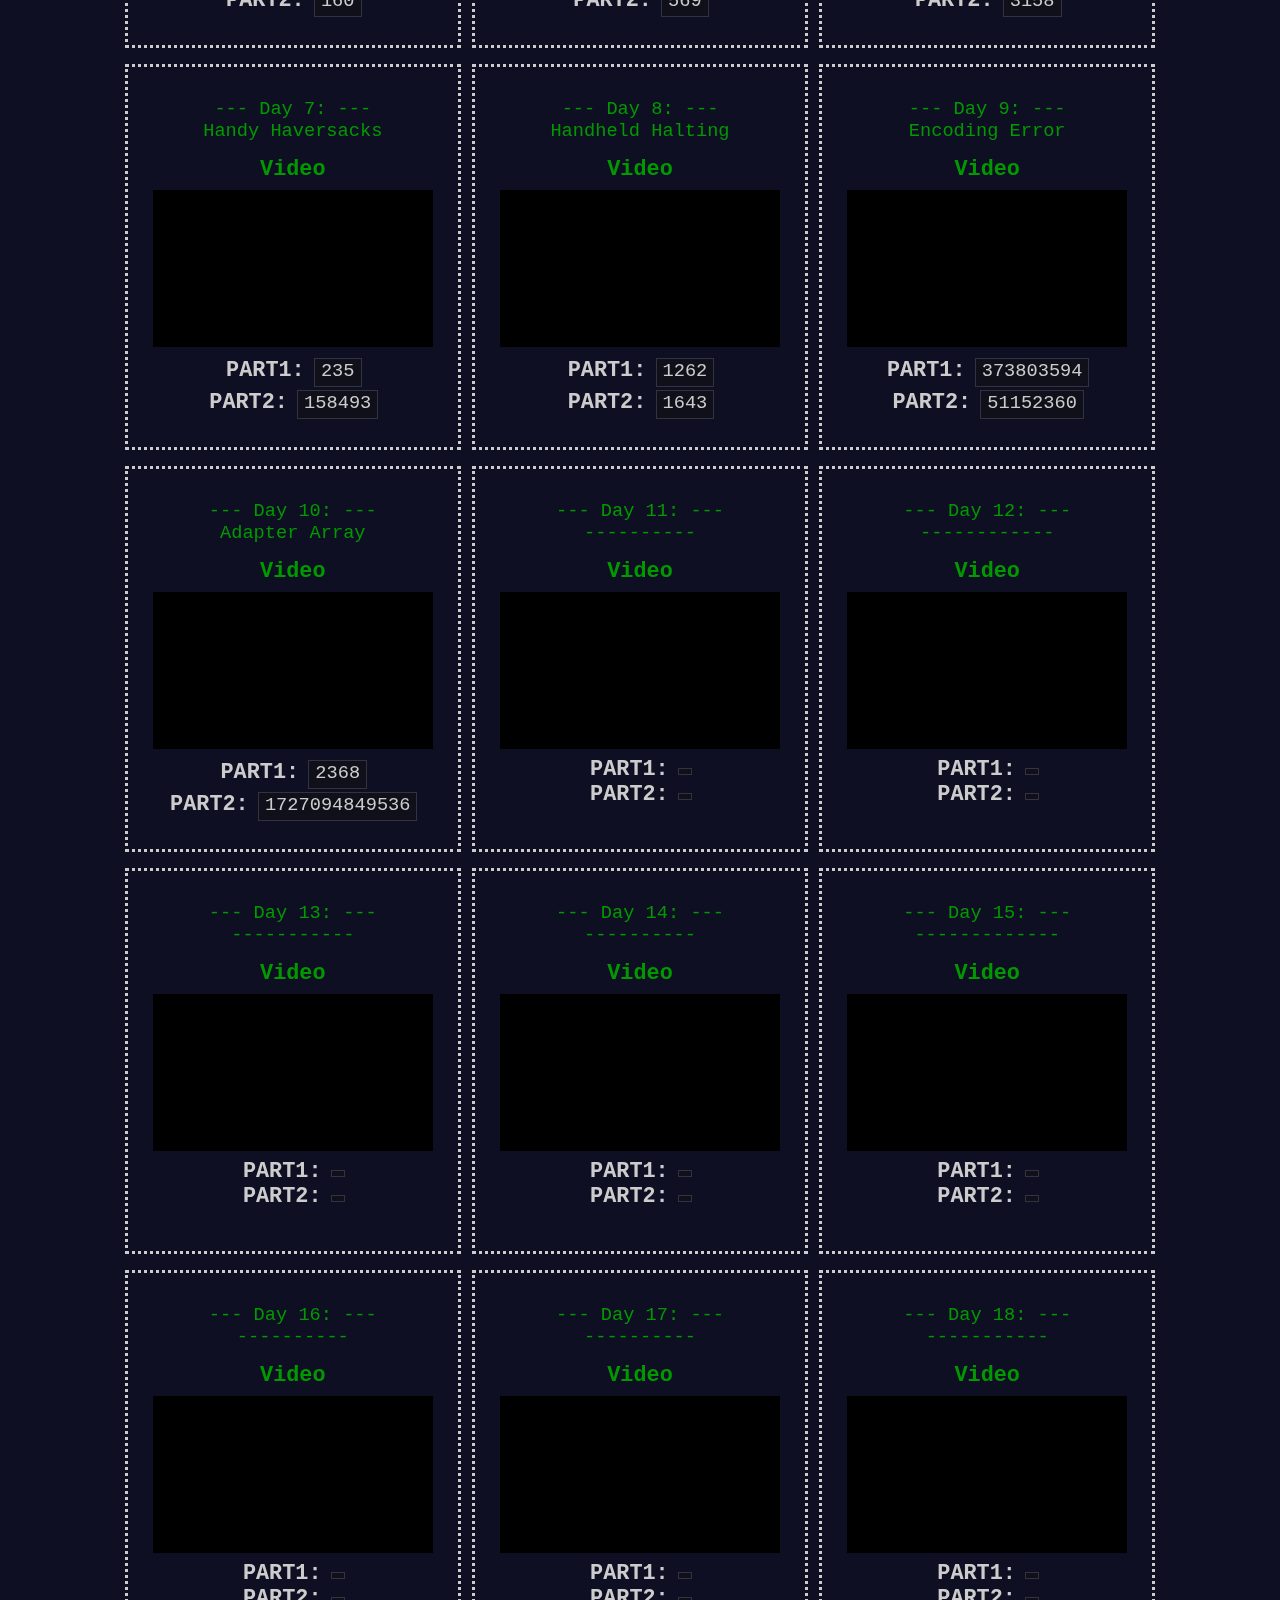
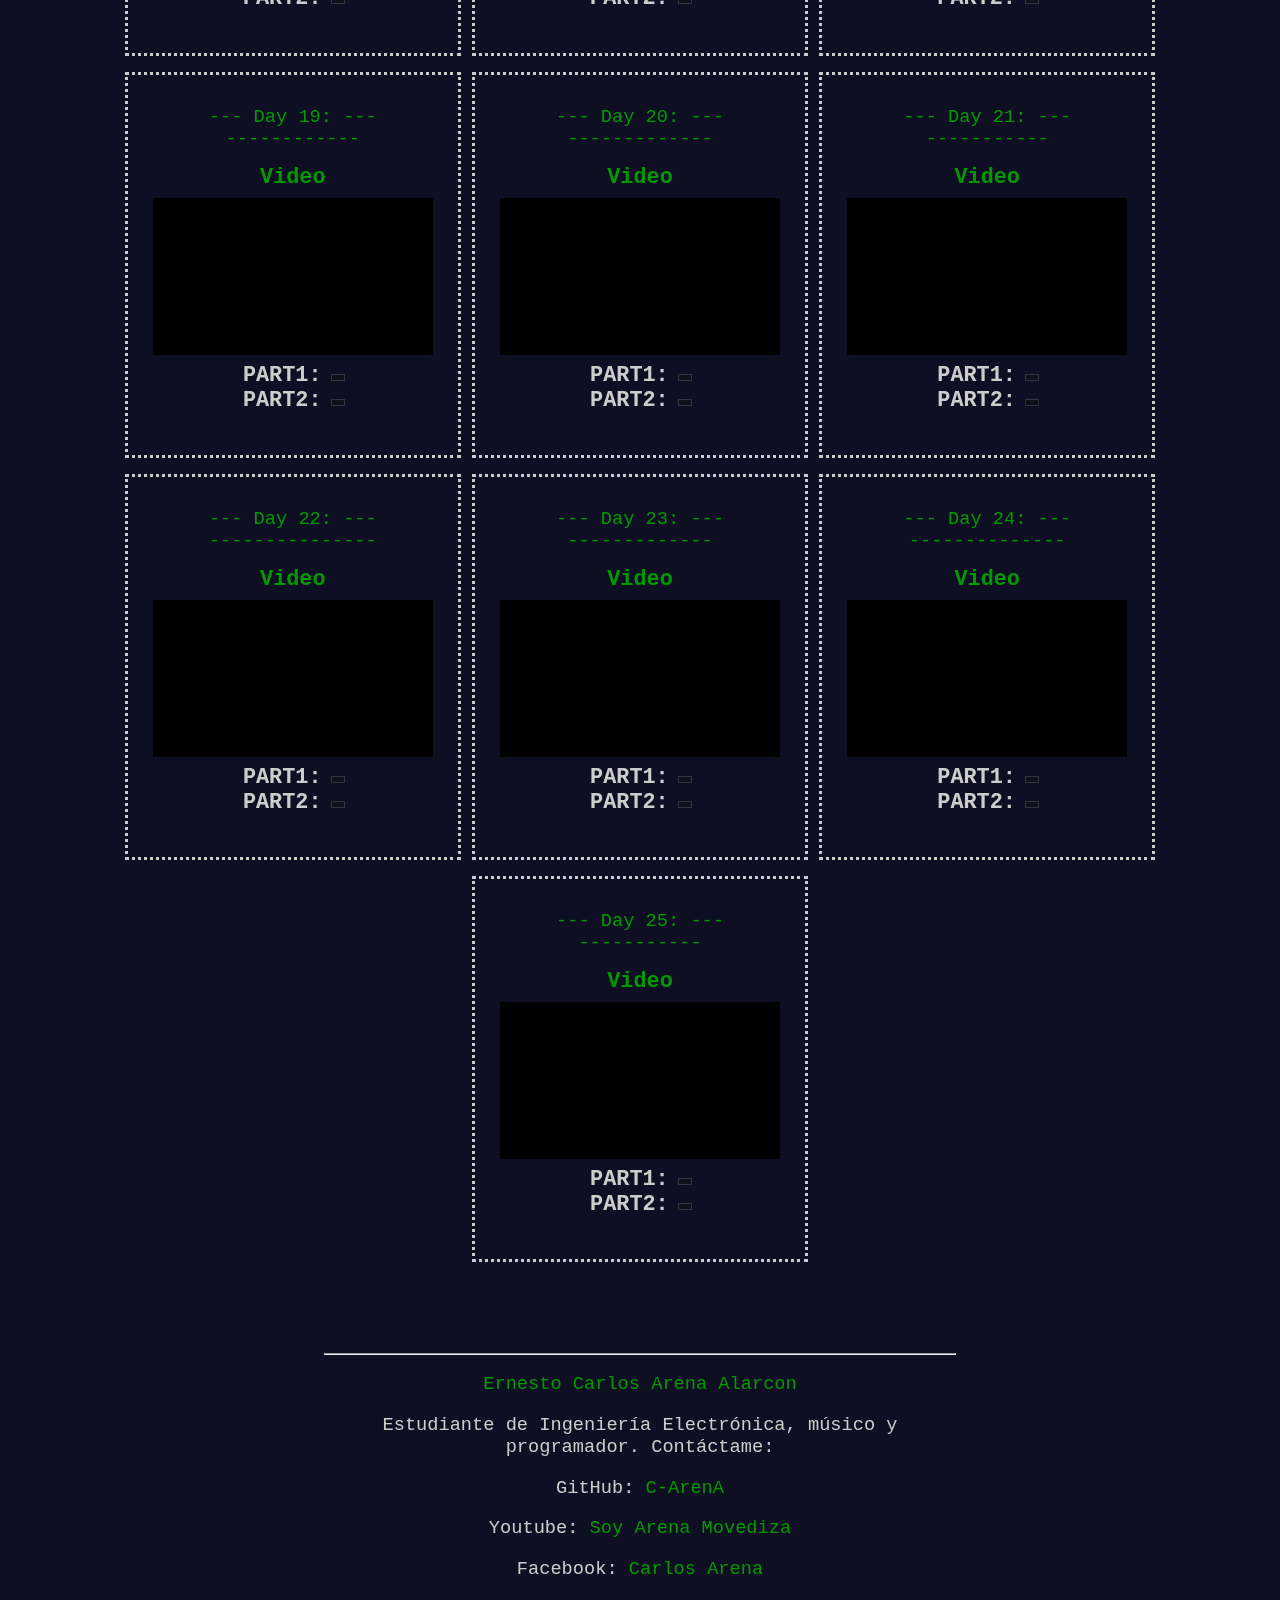
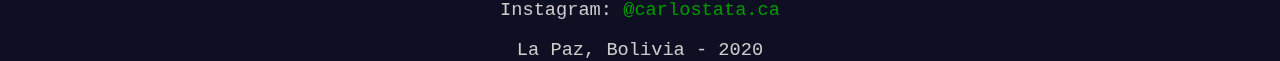
==== commit 64312de2: "Subí la solución a la página web" ====
--- a/index.html
+++ b/index.html
@@ -213,7 +213,7 @@
         <!--   **** DAY 10 ****   -->
         <section>
             <a href='https://github.com/C-ArenA/My_AdventOfCode2020_Solutions/tree/master/Day10' target='blank'>
-                <h2>--- Day 10: ---<br>----------</h2>
+                <h2>--- Day 10: ---<br>Adapter Array</h2>
             </a>
             <article>
                 <a href='#'><h3>Video</h3></a>
@@ -559,11 +559,11 @@
     <script src='./Day9/input.js'></script>
     <script src='./Day9/day9Part1.js'></script>
     <script src='./Day9/day9Part2.js'></script>
-<!--   
+  
     <script src='./Day10/input.js'></script>
     <script src='./Day10/day10Part1.js'></script>
     <script src='./Day10/day10Part2.js'></script>
-
+<!-- 
     <script src='./Day11/input.js'></script>
     <script src='./Day11/day11Part1.js'></script>
     <script src='./Day11/day11Part2.js'></script>
@@ -650,6 +650,9 @@
 
         day9Part1Solution.innerHTML = day9_EncodingError_Part1();
         day9Part2Solution.innerHTML = day9_EncodingError_Part2();
+
+        day10Part1Solution.innerHTML = day10_AdapterArray_Part1();
+        day10Part2Solution.innerHTML = day10_AdapterArray_Part2();
     </script>
 </body>
 </html>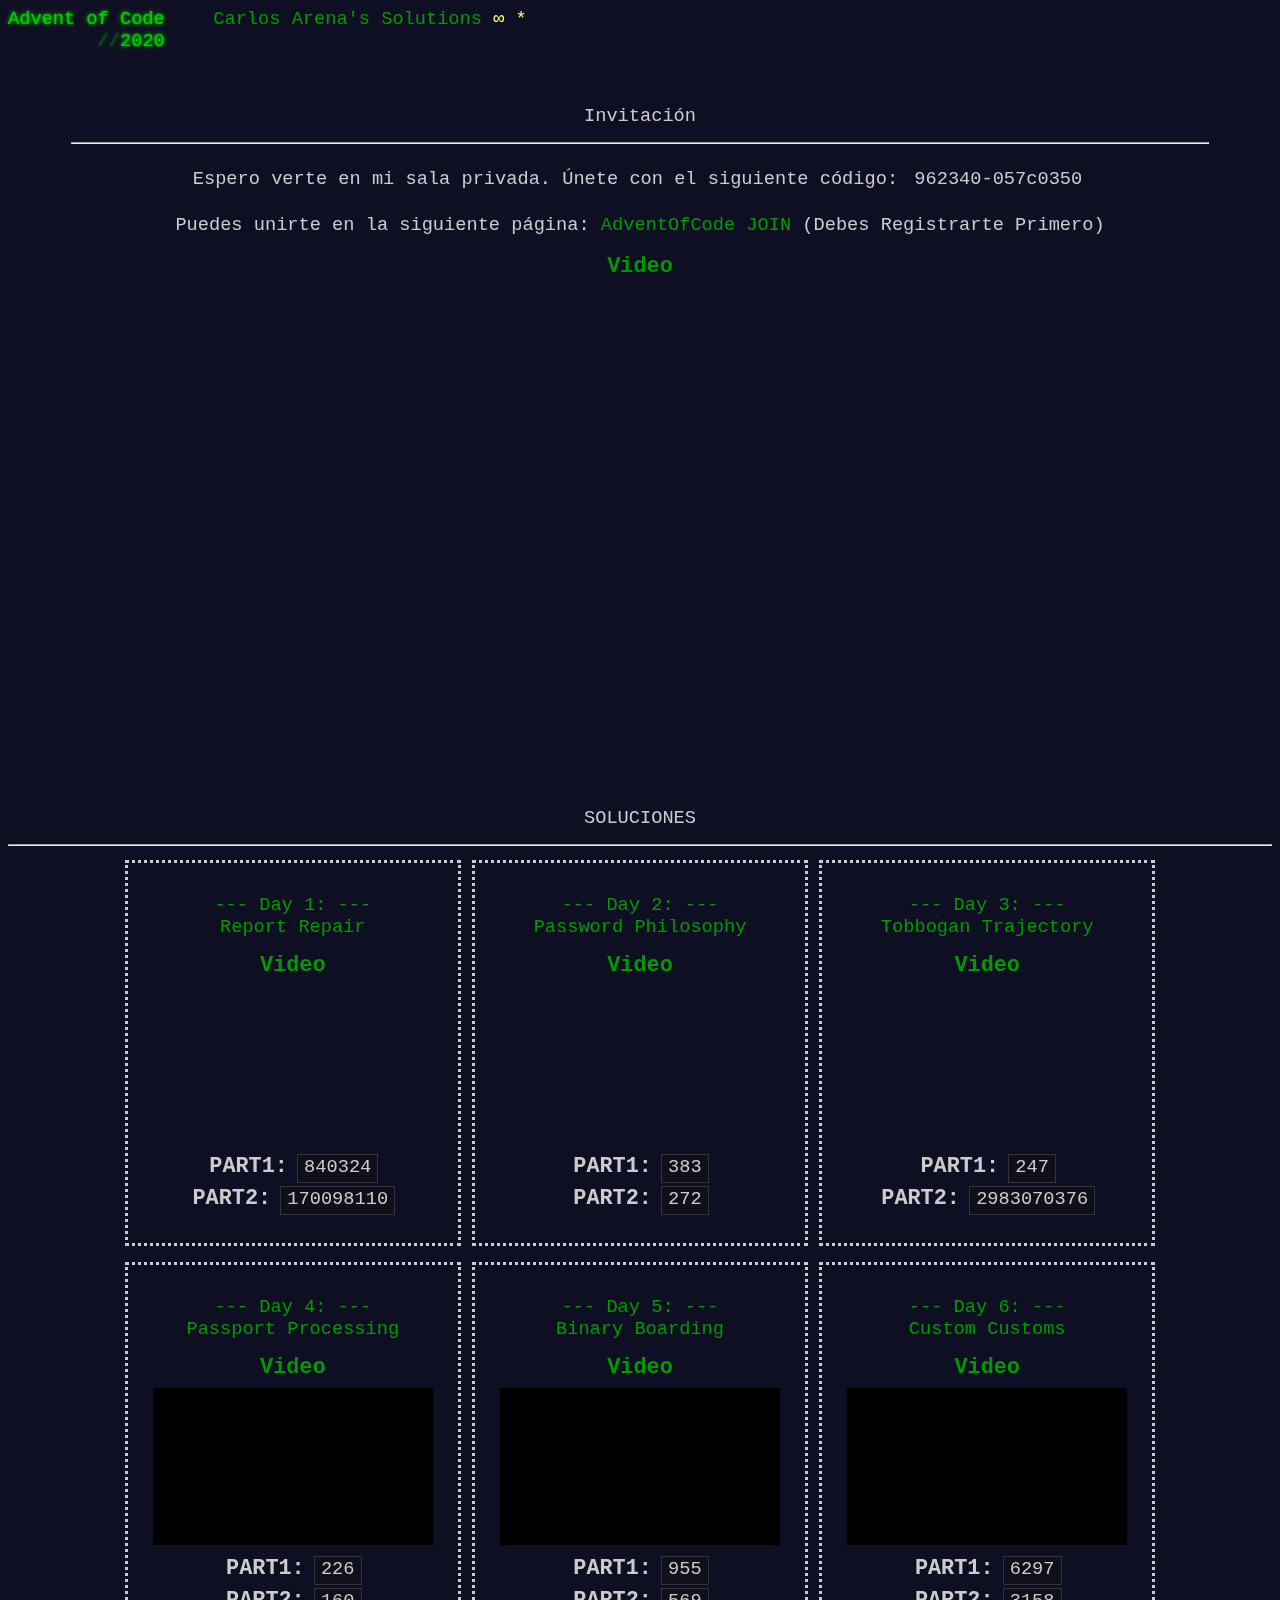
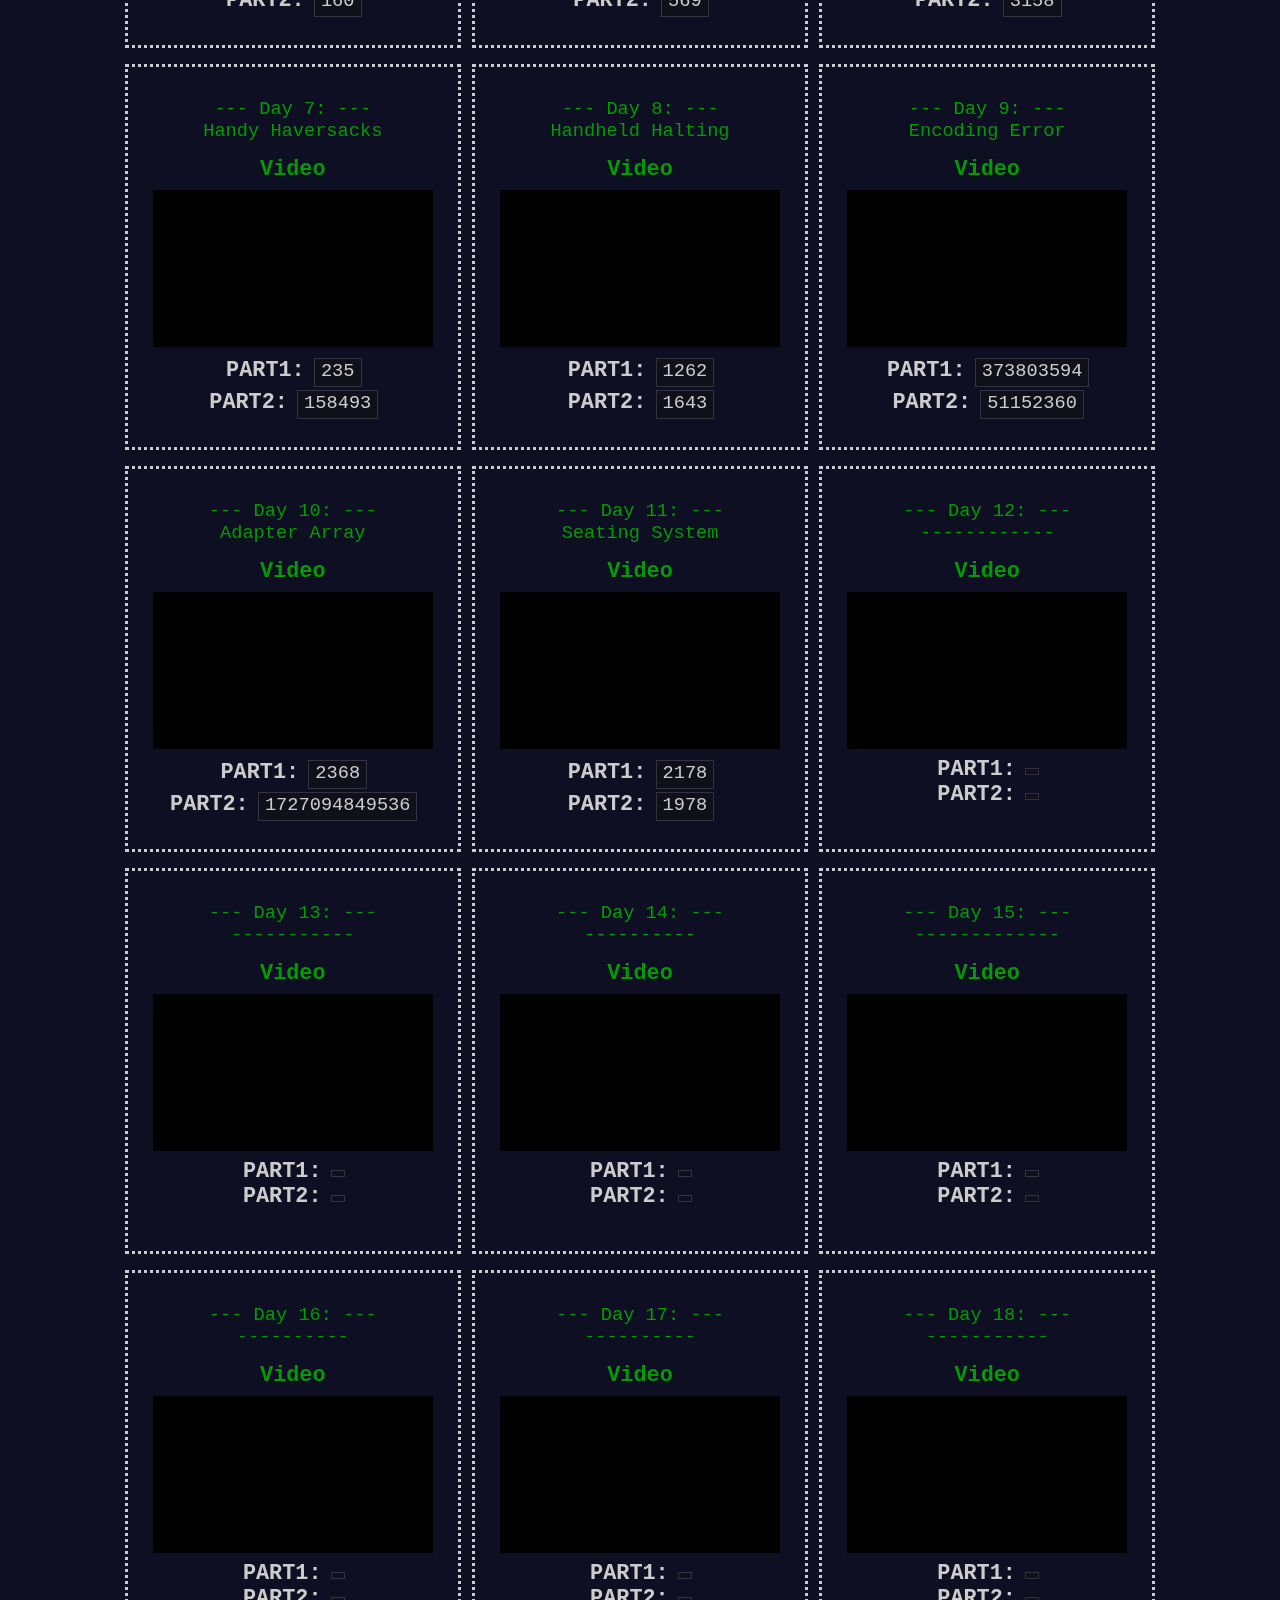
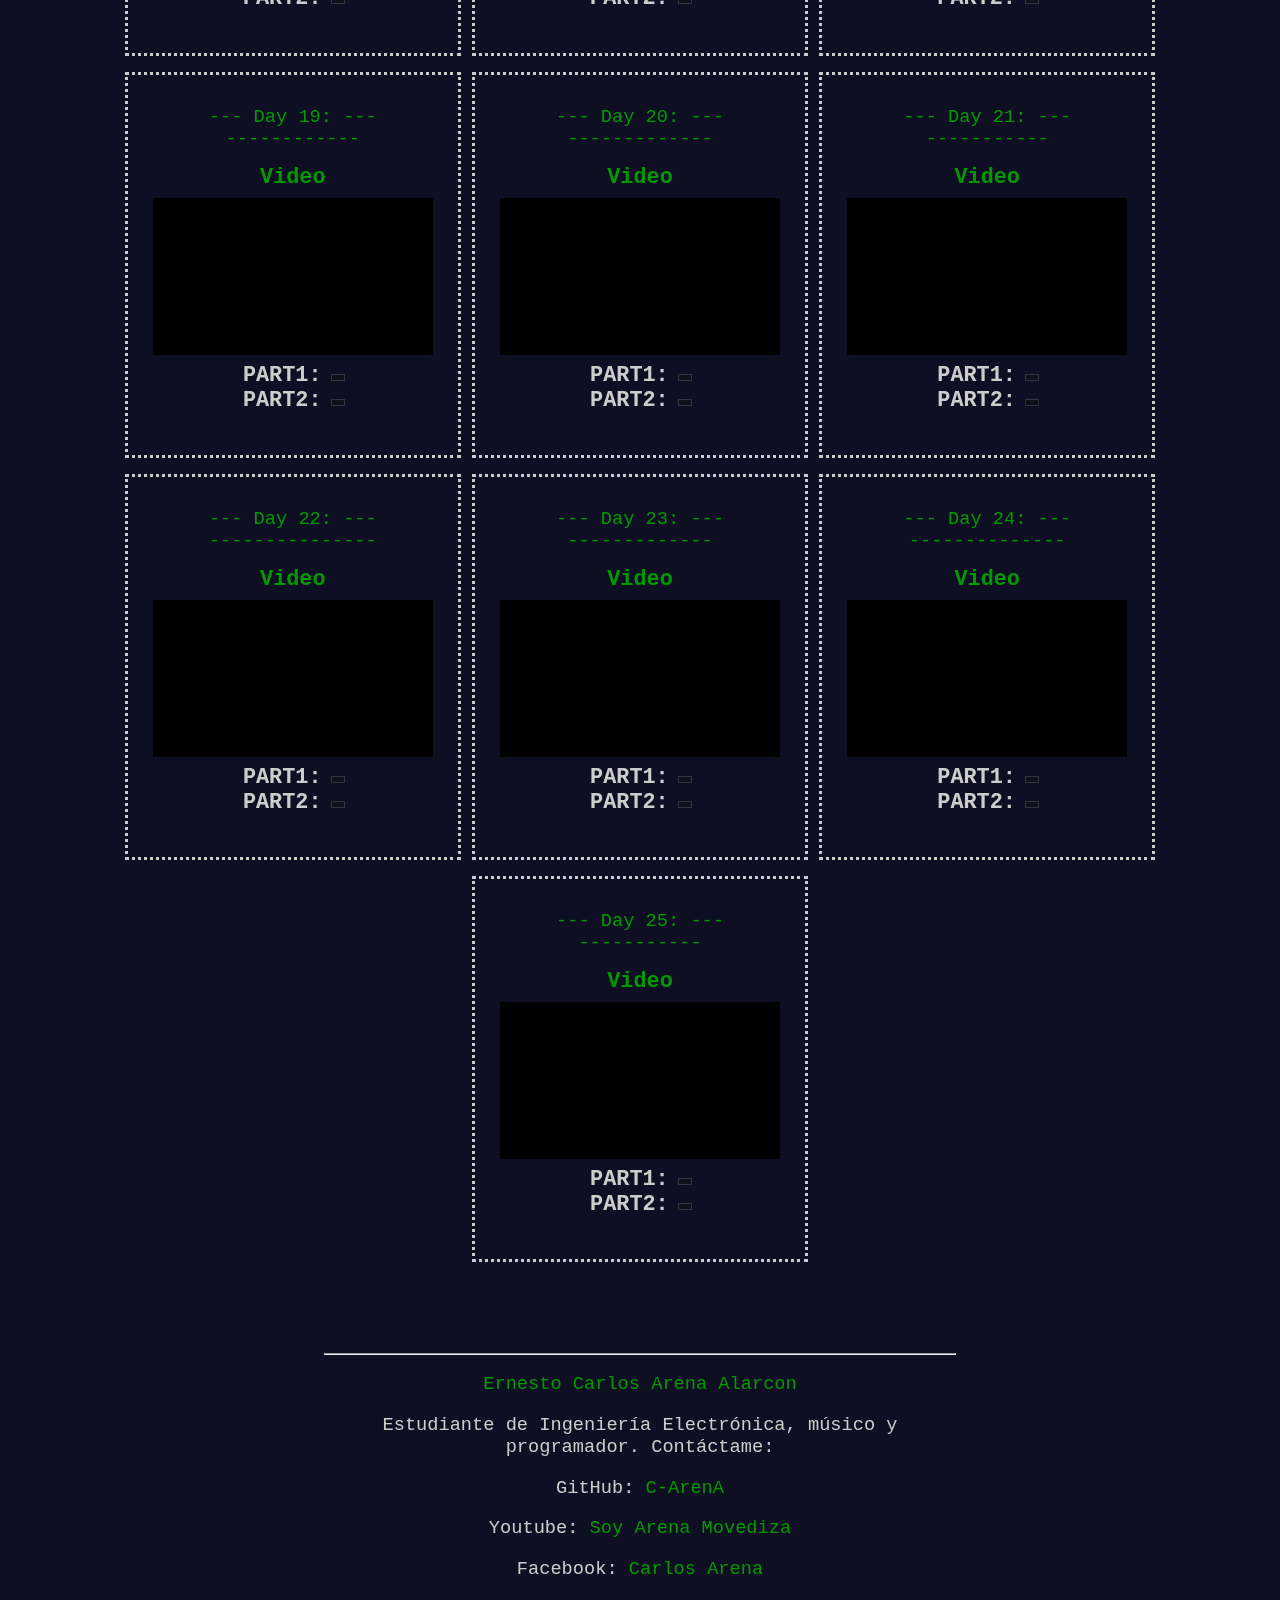
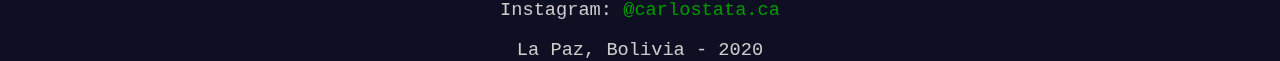
==== commit 25809b5a: "Ya subí el resultado a la página" ====
--- a/index.html
+++ b/index.html
@@ -136,8 +136,8 @@
                 <h2>--- Day 6: ---<br>Custom Customs</h2>
             </a>
             <article>
-                <a href='https://www.youtube.com/watch?v='><h3>Video</h3></a>
-                <iframe style="background-color: black;" width='280' height='157' src='' frameborder='0' allow='accelerometer; autoplay; clipboard-write; encrypted-media; gyroscope; picture-in-picture' allowfullscreen></iframe>
+                <a href='https://youtu.be/LiwDh-YFE04'><h3>Video</h3></a>
+                <iframe style="background-color: black;" width='280' height='157' src='https://www.youtube.com/embed/LiwDh-YFE04' frameborder='0' allow='accelerometer; autoplay; clipboard-write; encrypted-media; gyroscope; picture-in-picture' allowfullscreen></iframe>
             </article>
             <article>
                 <h3>PART1:</h3>
@@ -232,7 +232,7 @@
         <!--   **** DAY 11 ****   -->
         <section>
             <a href='https://github.com/C-ArenA/My_AdventOfCode2020_Solutions/tree/master/Day11' target='blank'>
-                <h2>--- Day 11: ---<br>----------</h2>
+                <h2>--- Day 11: ---<br>Seating System</h2>
             </a>
             <article>
                 <a href='#'><h3>Video</h3></a>
@@ -563,11 +563,11 @@
     <script src='./Day10/input.js'></script>
     <script src='./Day10/day10Part1.js'></script>
     <script src='./Day10/day10Part2.js'></script>
-<!-- 
+ 
     <script src='./Day11/input.js'></script>
     <script src='./Day11/day11Part1.js'></script>
     <script src='./Day11/day11Part2.js'></script>
-
+<!--
     <script src='./Day12/input.js'></script>
     <script src='./Day12/day12Part1.js'></script>
     <script src='./Day12/day12Part2.js'></script>
@@ -653,6 +653,9 @@
 
         day10Part1Solution.innerHTML = day10_AdapterArray_Part1();
         day10Part2Solution.innerHTML = day10_AdapterArray_Part2();
+
+        day11Part1Solution.innerHTML = day11_SeatingSystem_Part1();
+        day11Part2Solution.innerHTML = day11_SeatingSystem_Part2();
     </script>
 </body>
 </html>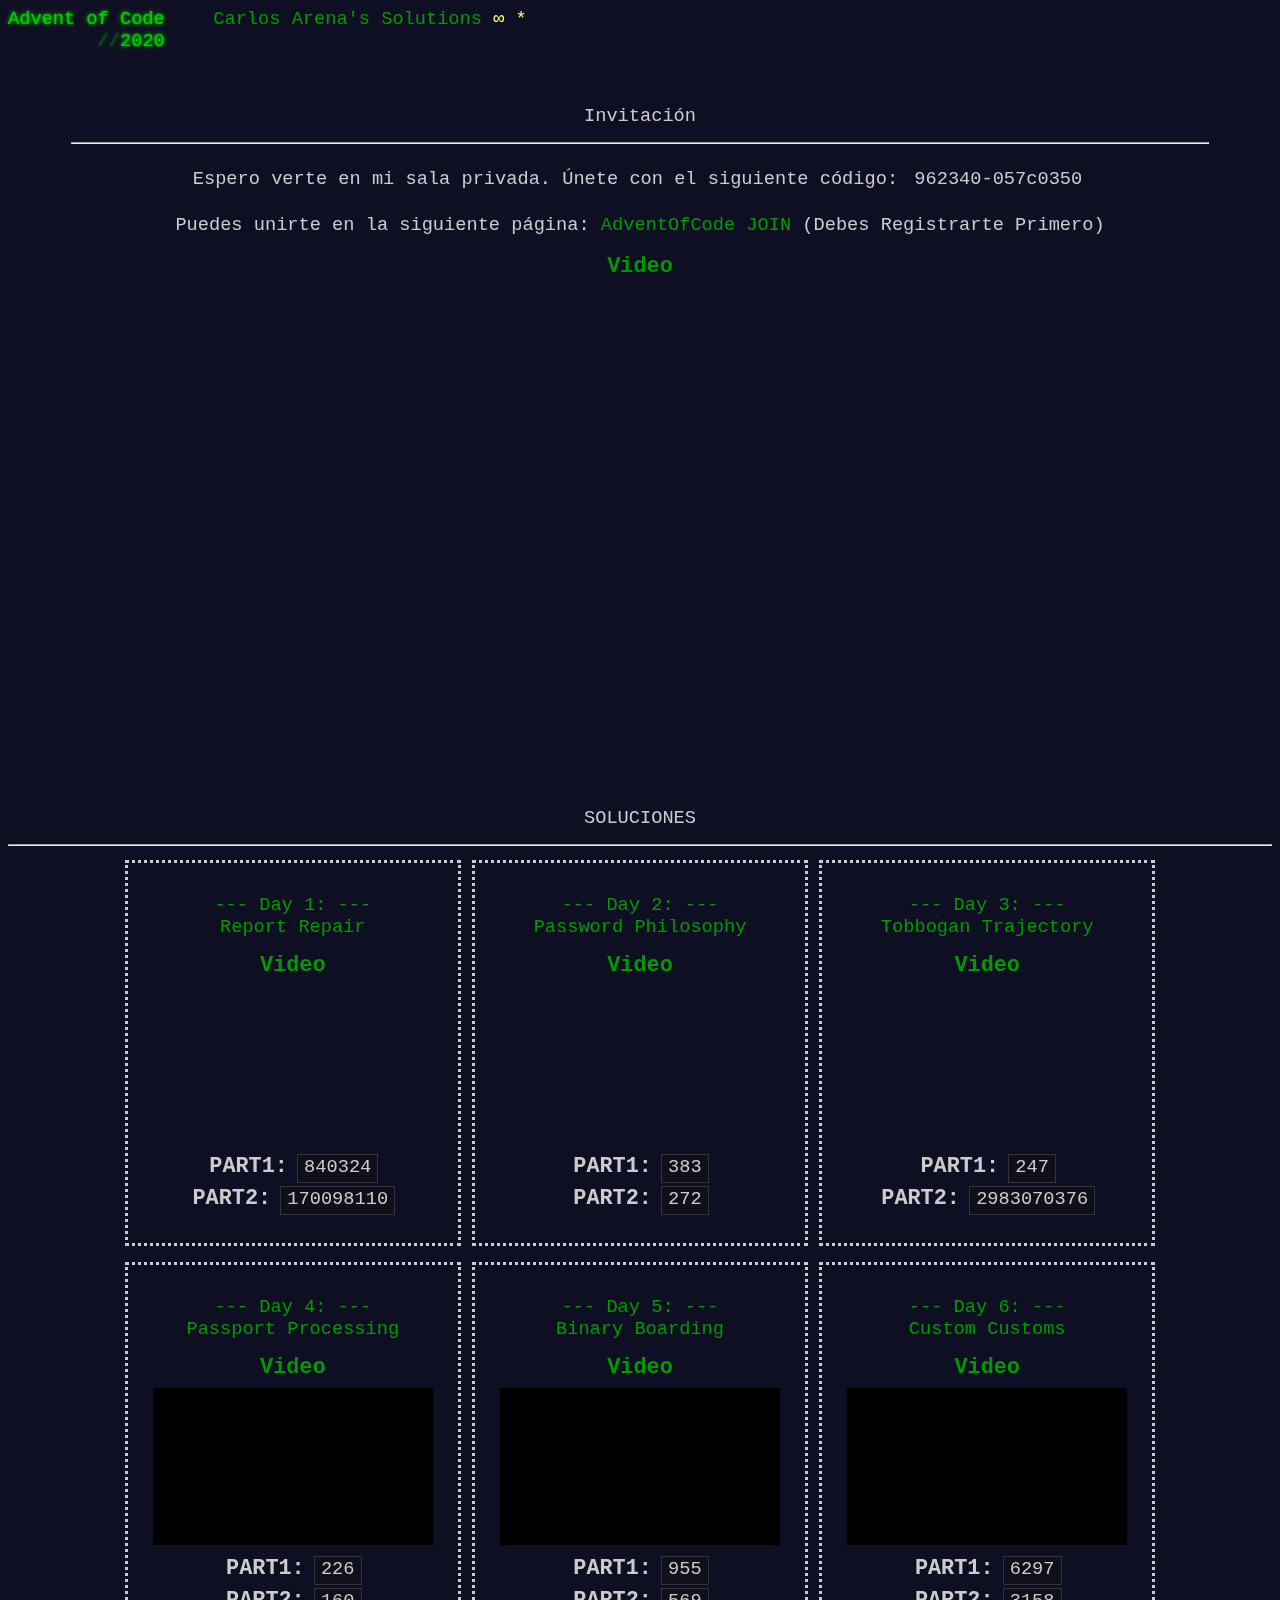
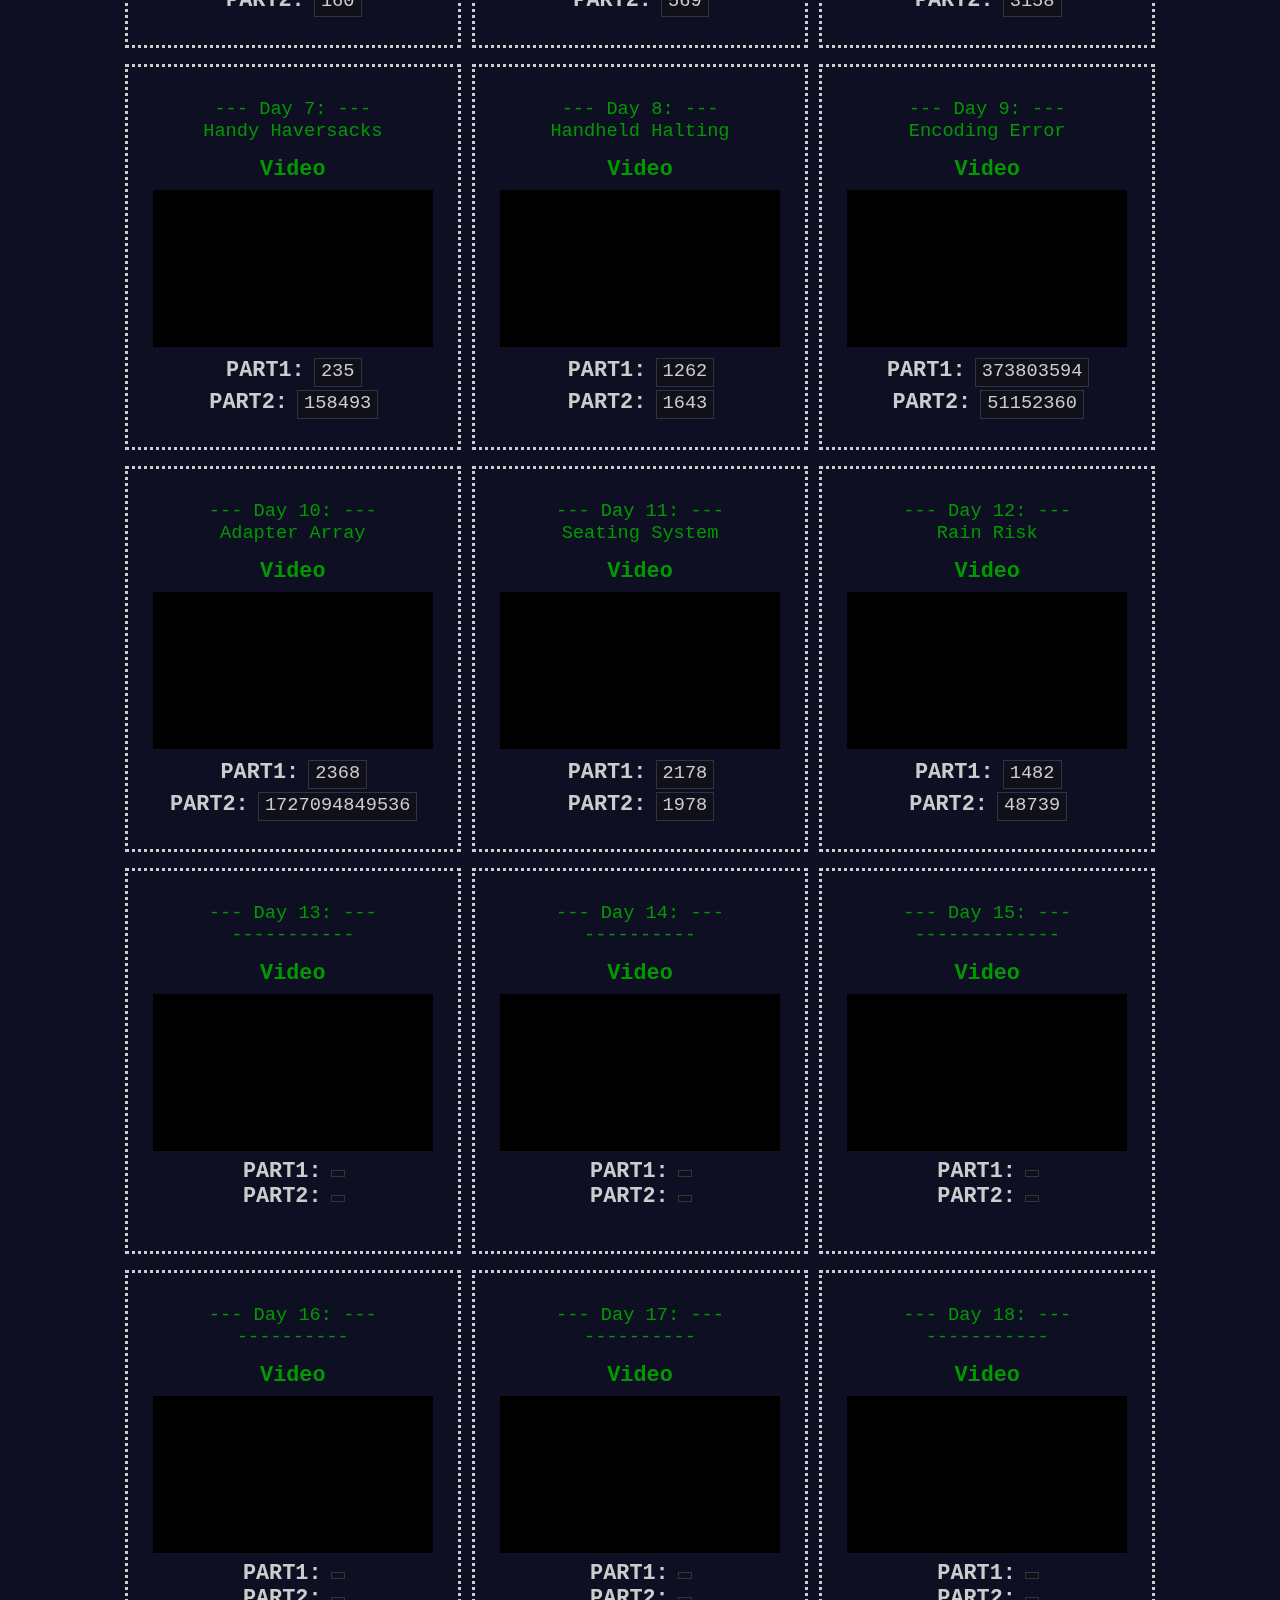
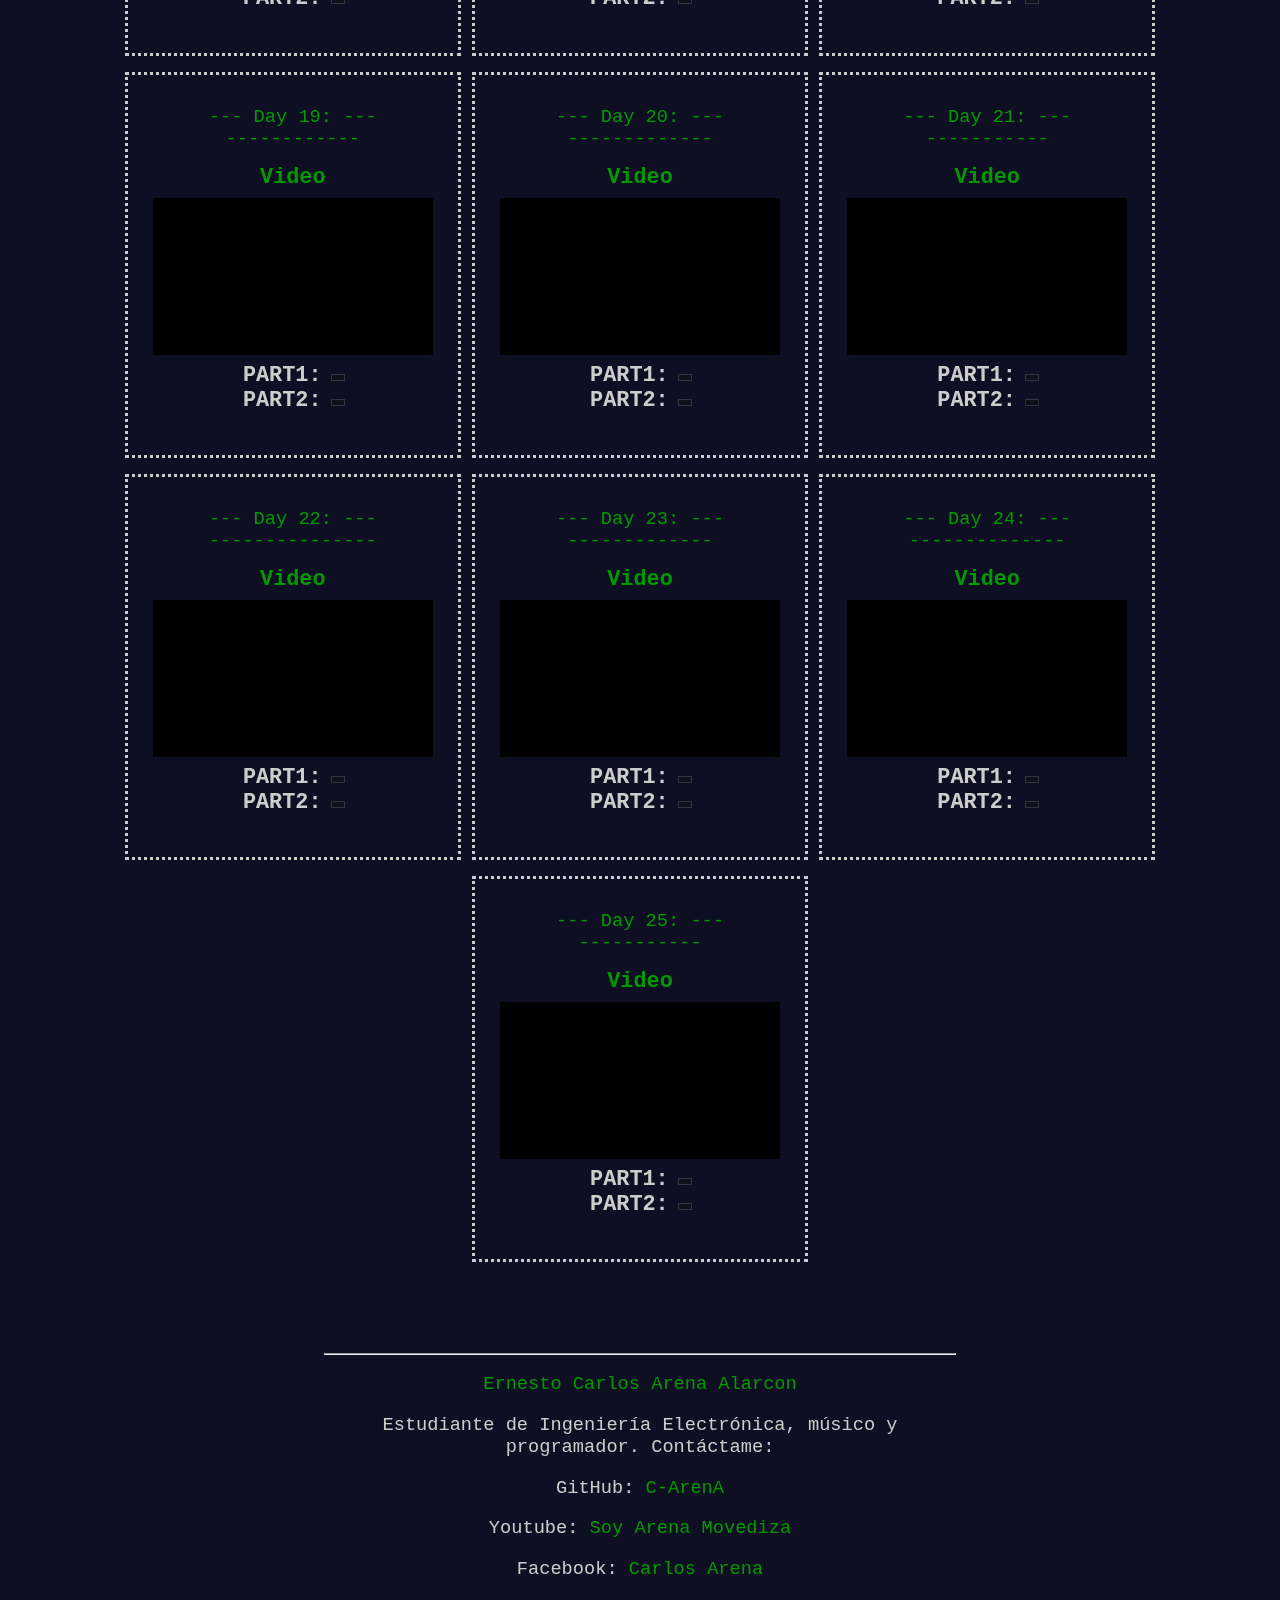
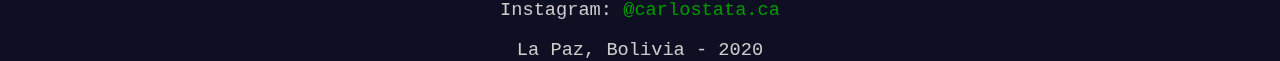
==== commit a17969e1: "Resuelto el día 12 y actualizado en la página web" ====
--- a/index.html
+++ b/index.html
@@ -251,7 +251,7 @@
         <!--   **** DAY 12 ****   -->
         <section>
             <a href='https://github.com/C-ArenA/My_AdventOfCode2020_Solutions/tree/master/Day12' target='blank'>
-                <h2>--- Day 12: ---<br>------------</h2>
+                <h2>--- Day 12: ---<br>Rain Risk</h2>
             </a>
             <article>
                 <a href='#'><h3>Video</h3></a>
@@ -567,11 +567,11 @@
     <script src='./Day11/input.js'></script>
     <script src='./Day11/day11Part1.js'></script>
     <script src='./Day11/day11Part2.js'></script>
-<!--
+
     <script src='./Day12/input.js'></script>
     <script src='./Day12/day12Part1.js'></script>
     <script src='./Day12/day12Part2.js'></script>
-
+<!--
     <script src='./Day13/input.js'></script>
     <script src='./Day13/day13Part1.js'></script>
     <script src='./Day13/day13Part2.js'></script>
@@ -656,6 +656,9 @@
 
         day11Part1Solution.innerHTML = day11_SeatingSystem_Part1();
         day11Part2Solution.innerHTML = day11_SeatingSystem_Part2();
+
+        day12Part1Solution.innerHTML = day12_RainRisk_Part1();
+        day12Part2Solution.innerHTML = day12_RainRisk_Part2();
     </script>
 </body>
 </html>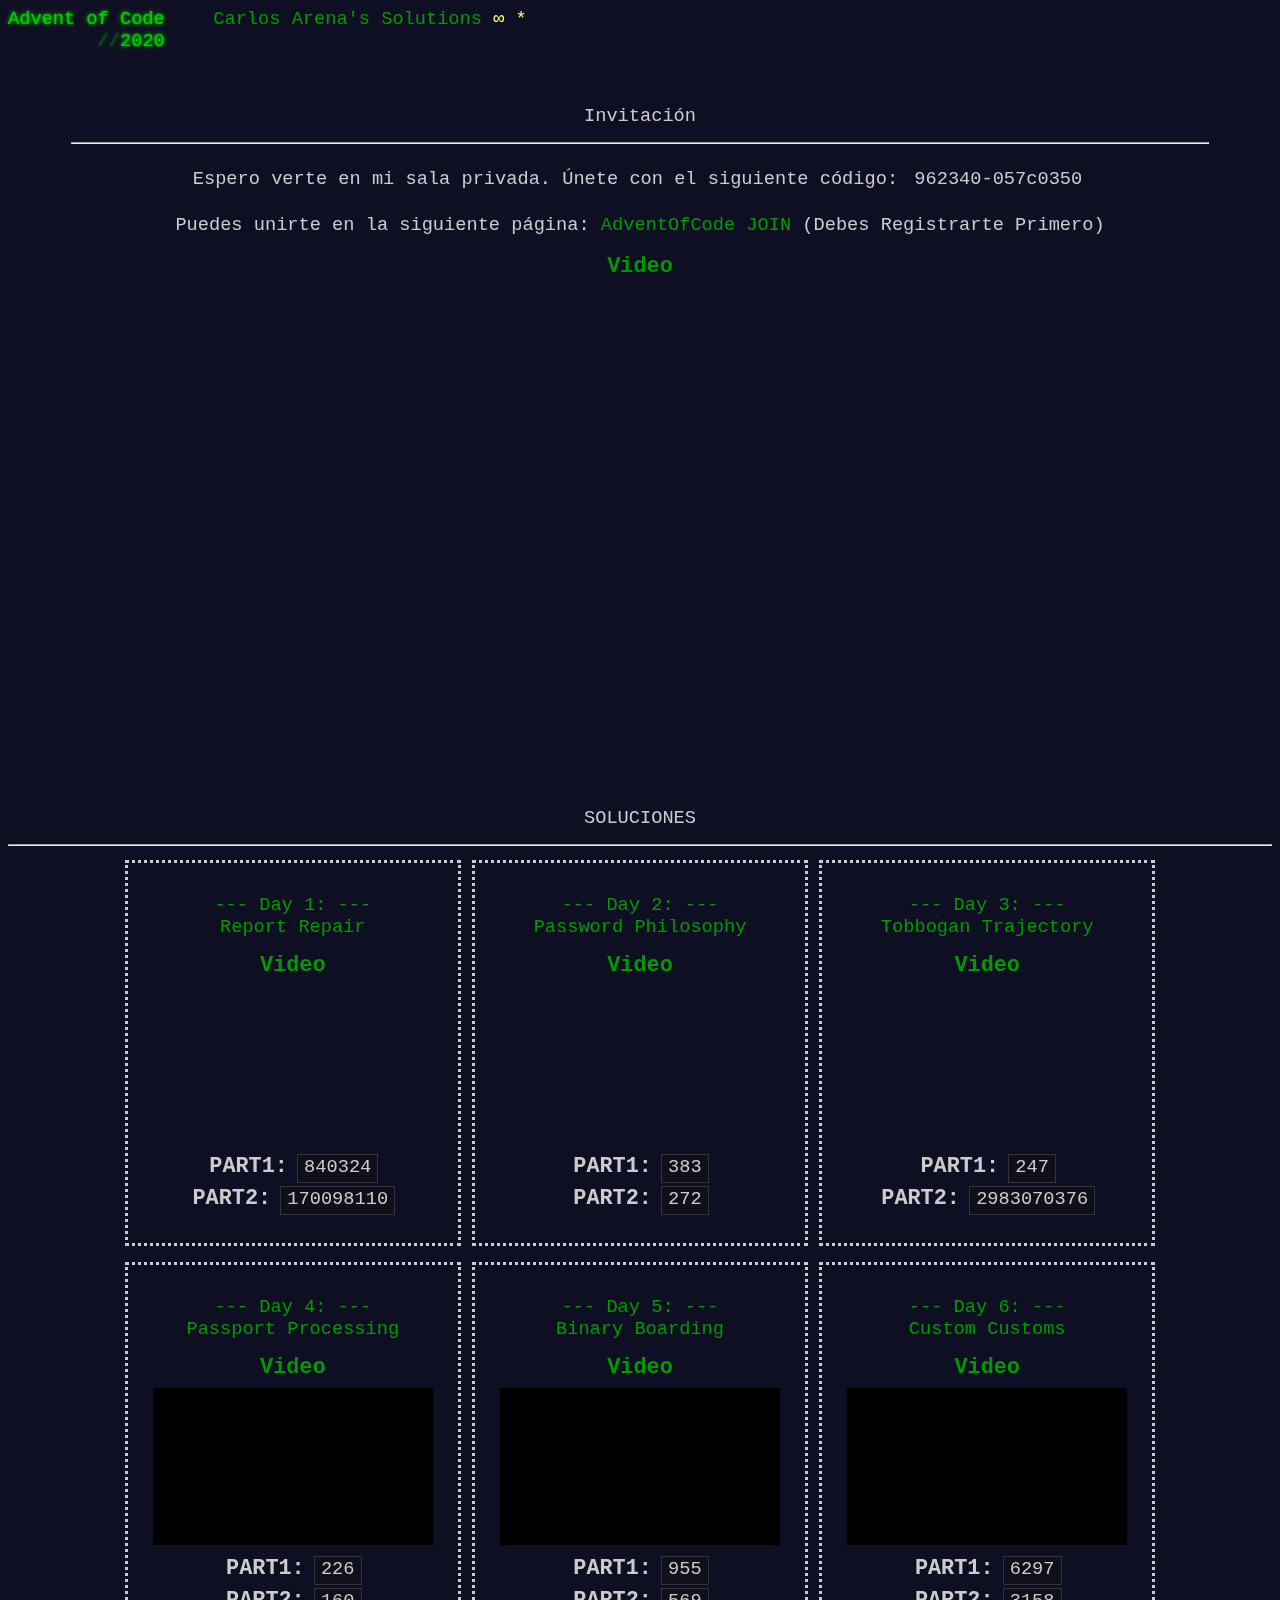
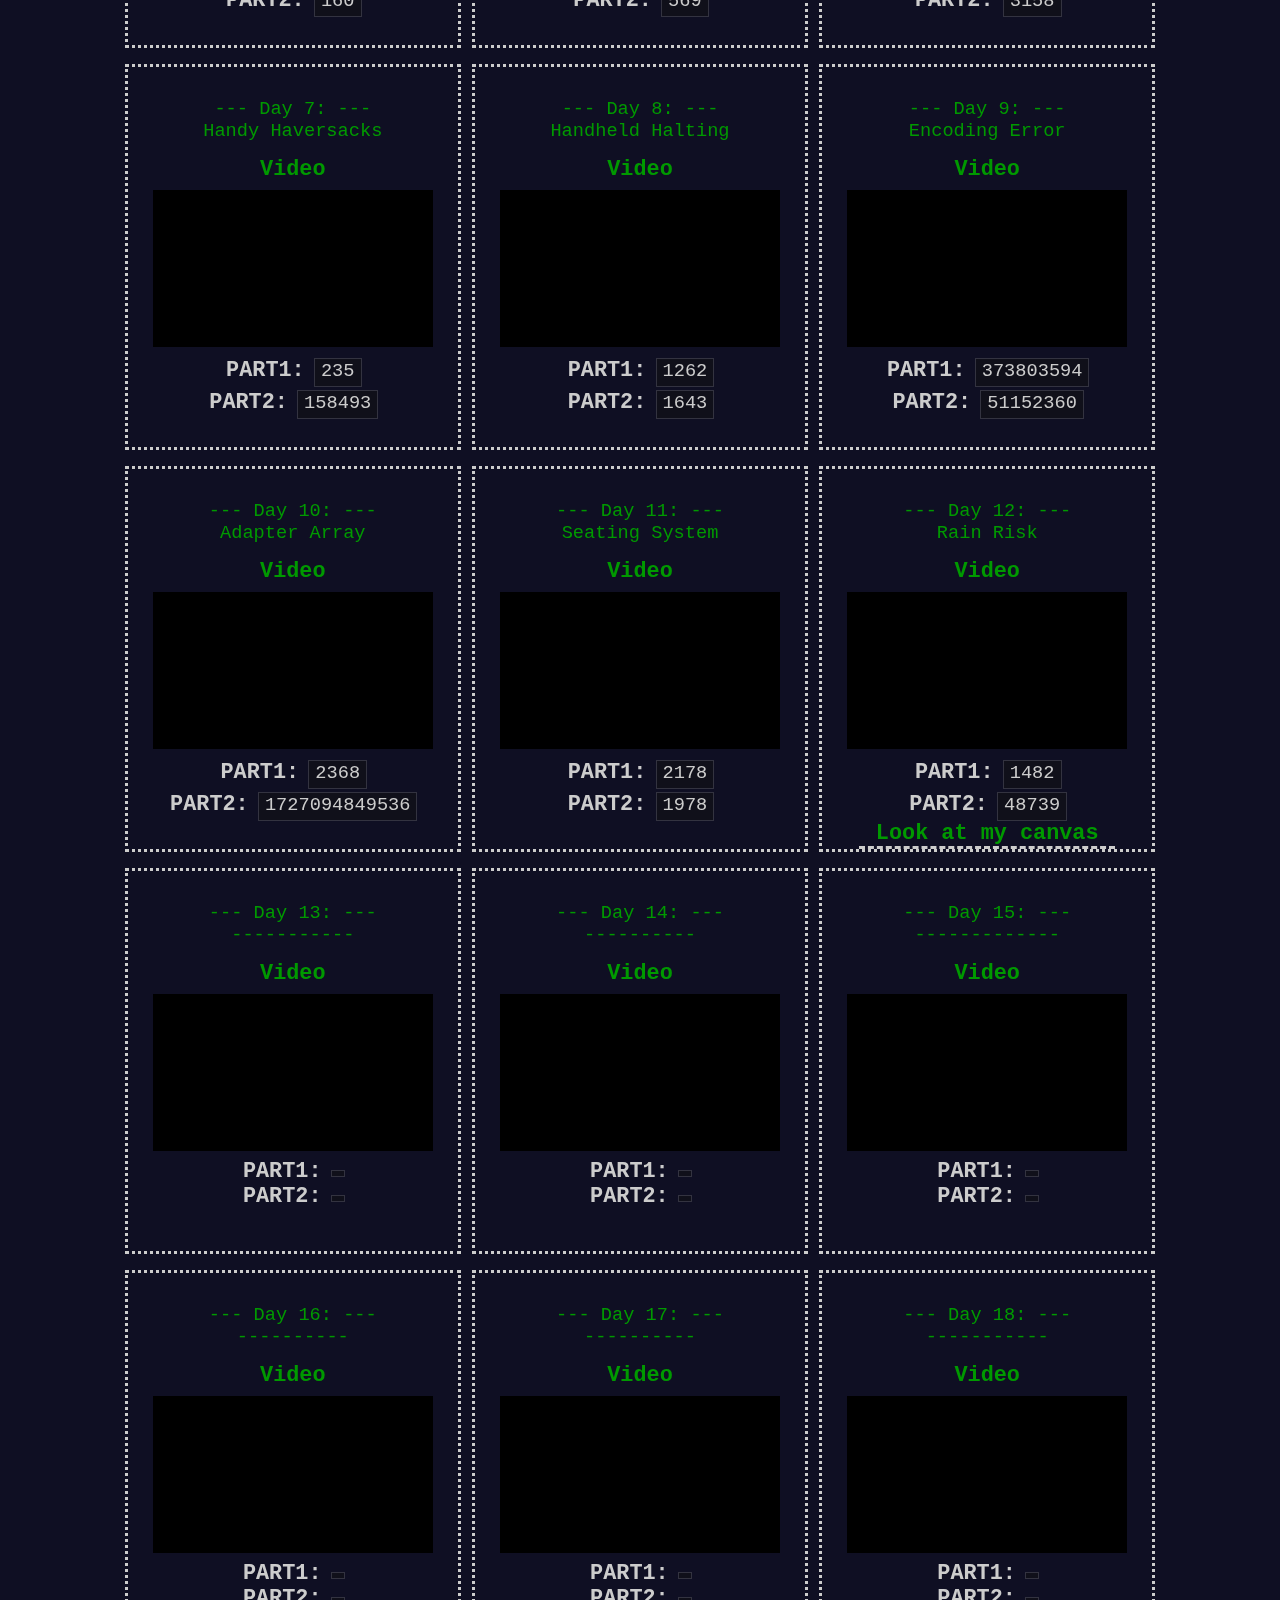
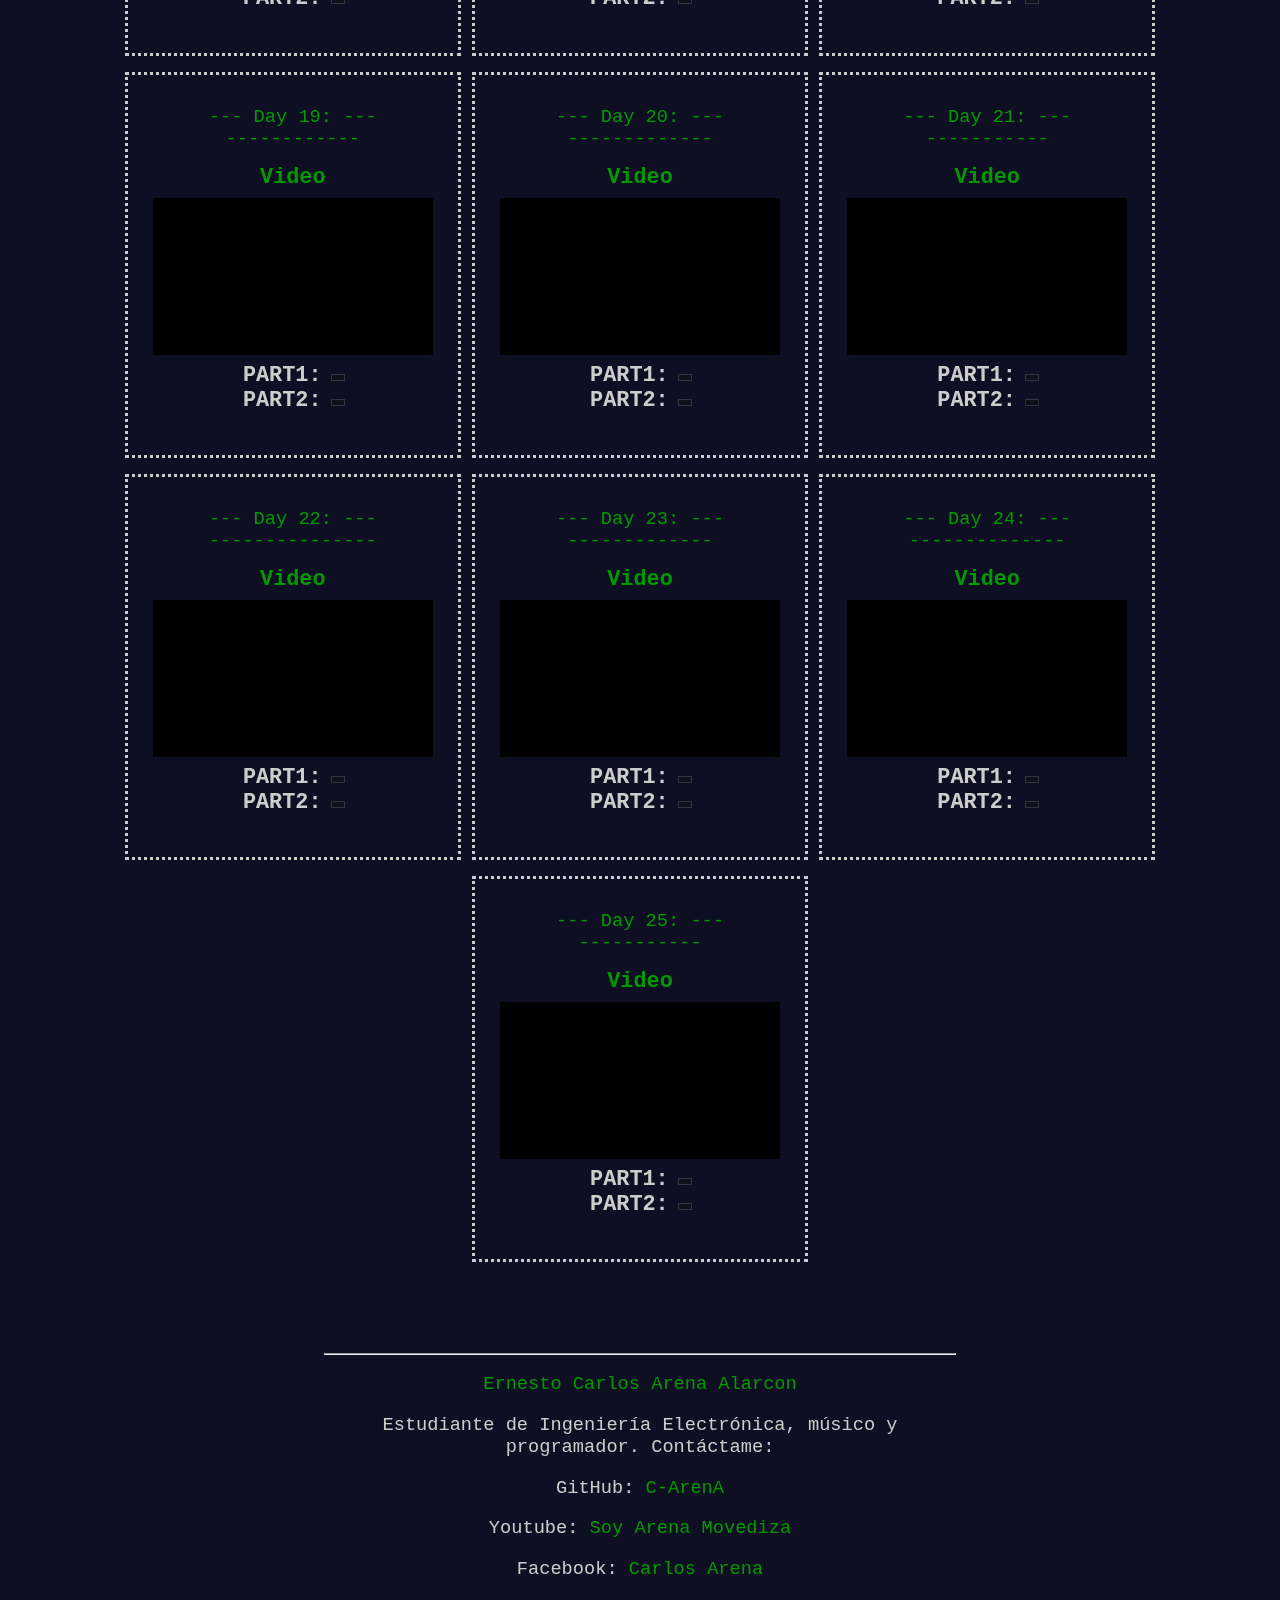
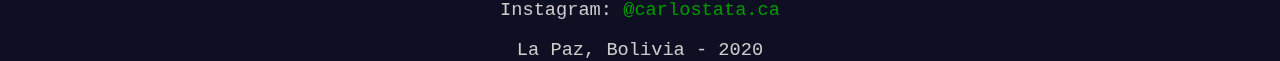
==== commit a7347875: "Dibujé el DAY 12" ====
--- a/index.html
+++ b/index.html
@@ -264,6 +264,11 @@
             <article>
                 <h3>PART2:</h3>
                 <code id='day12Part2Solution'></code>
+            </article>
+            <article>
+                <a href=".\Day12\index.html"><h3>Look at my canvas</h3></a>
+                <canvas id="shipMapCanvas" width="250" height="400" style="display: block; border-style: dashed;"></canvas>
+                <button onclick="day12_drawRunNavigationInstructions(navigationInstructions, miBarquito)">Run Again</button>
             </article>
         </section>
 
@@ -659,6 +664,48 @@
 
         day12Part1Solution.innerHTML = day12_RainRisk_Part1();
         day12Part2Solution.innerHTML = day12_RainRisk_Part2();
+
+        map = document.getElementById("shipMapCanvas");
+        miBarquito = new Ship(0,0,0)
+        ctx = map.getContext("2d");
+        ctx.translate(map.width/2,map.height/2);
+        
+        function eraseShip() {
+            let xPosition = Math.floor(miBarquito.xPosition/8);
+            let yPosition = Math.floor(miBarquito.yPosition/8);
+            ctx.fillStyle = "#FF0000";
+            ctx.fillRect(xPosition, -yPosition, 5, 5)
+        }
+        function drawShip() {
+            let xPosition = Math.floor(miBarquito.xPosition/8);
+            let yPosition = Math.floor(miBarquito.yPosition/8);
+            ctx.fillStyle = "#0000FF";
+            ctx.fillRect(xPosition, -yPosition, 5, 5)
+            ctx.fillStyle = "#FFFFFF";
+            ctx.moveTo(xPosition, -yPosition)
+            ctx.lineTo(xPosition+5, -yPosition-5)
+            //ctx.stroke()
+        }
+        function day12_drawRunNavigationInstructions(navigationList, anyShip){
+            miBarquito.xPosition = 0;
+            miBarquito.yPosition = 0;
+            miBarquito.facing = 0;
+            ctx.fillStyle = "#05F3FA";
+            ctx.fillRect(-map.width/2, -map.height/2, map.width, map.height);
+            ctx.fillStyle = "#FFFF00";
+            ctx.fillRect(miBarquito.xPosition, miBarquito.yPosition, 10, 10)
+            ctx.fillStyle = "#FFFF00";
+            ctx.fillRect(658/8, 824/8, 10, 10)
+            navigationList.forEach(function(command, index){
+                setTimeout(function(){
+                    eraseShip();
+                    anyShip.executeCommand(command);
+                    drawShip();
+                }, index * 10);
+            });
+        }
+        day12_drawRunNavigationInstructions(navigationInstructions, miBarquito);
+       
     </script>
 </body>
 </html>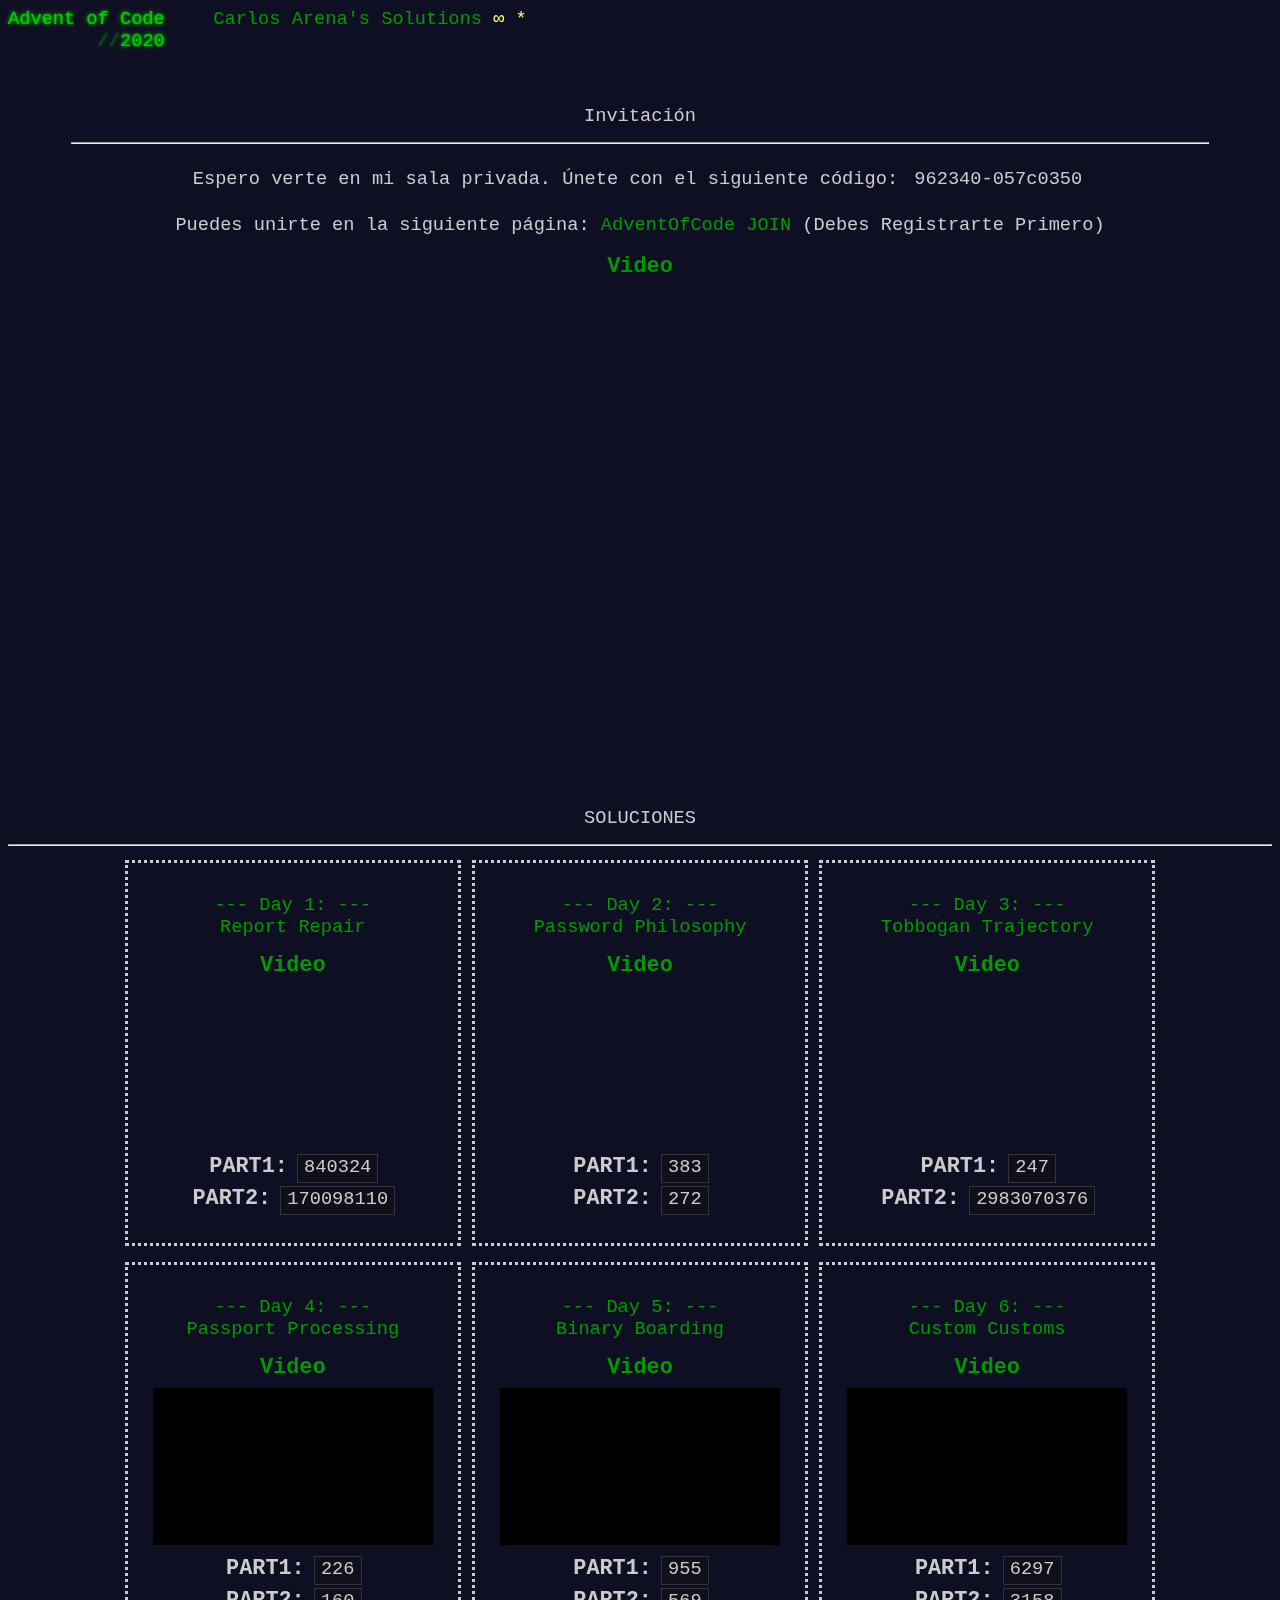
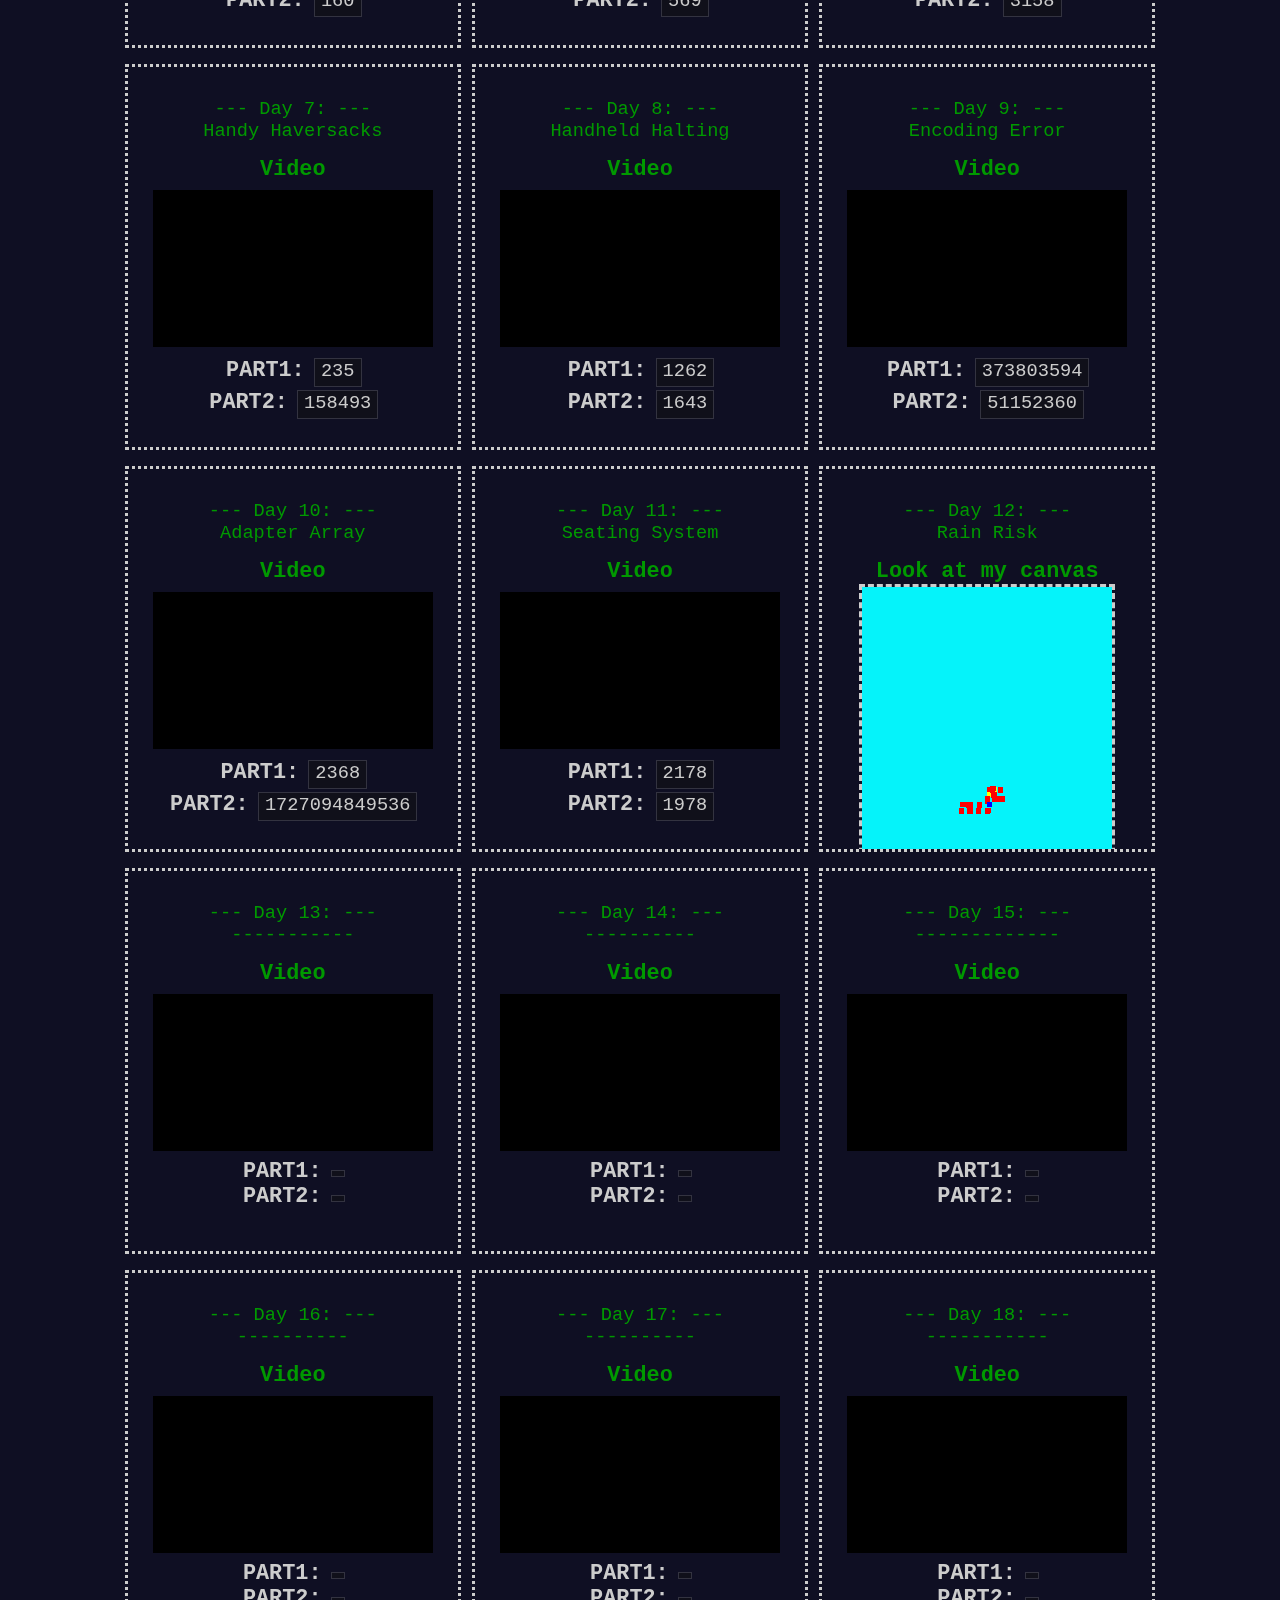
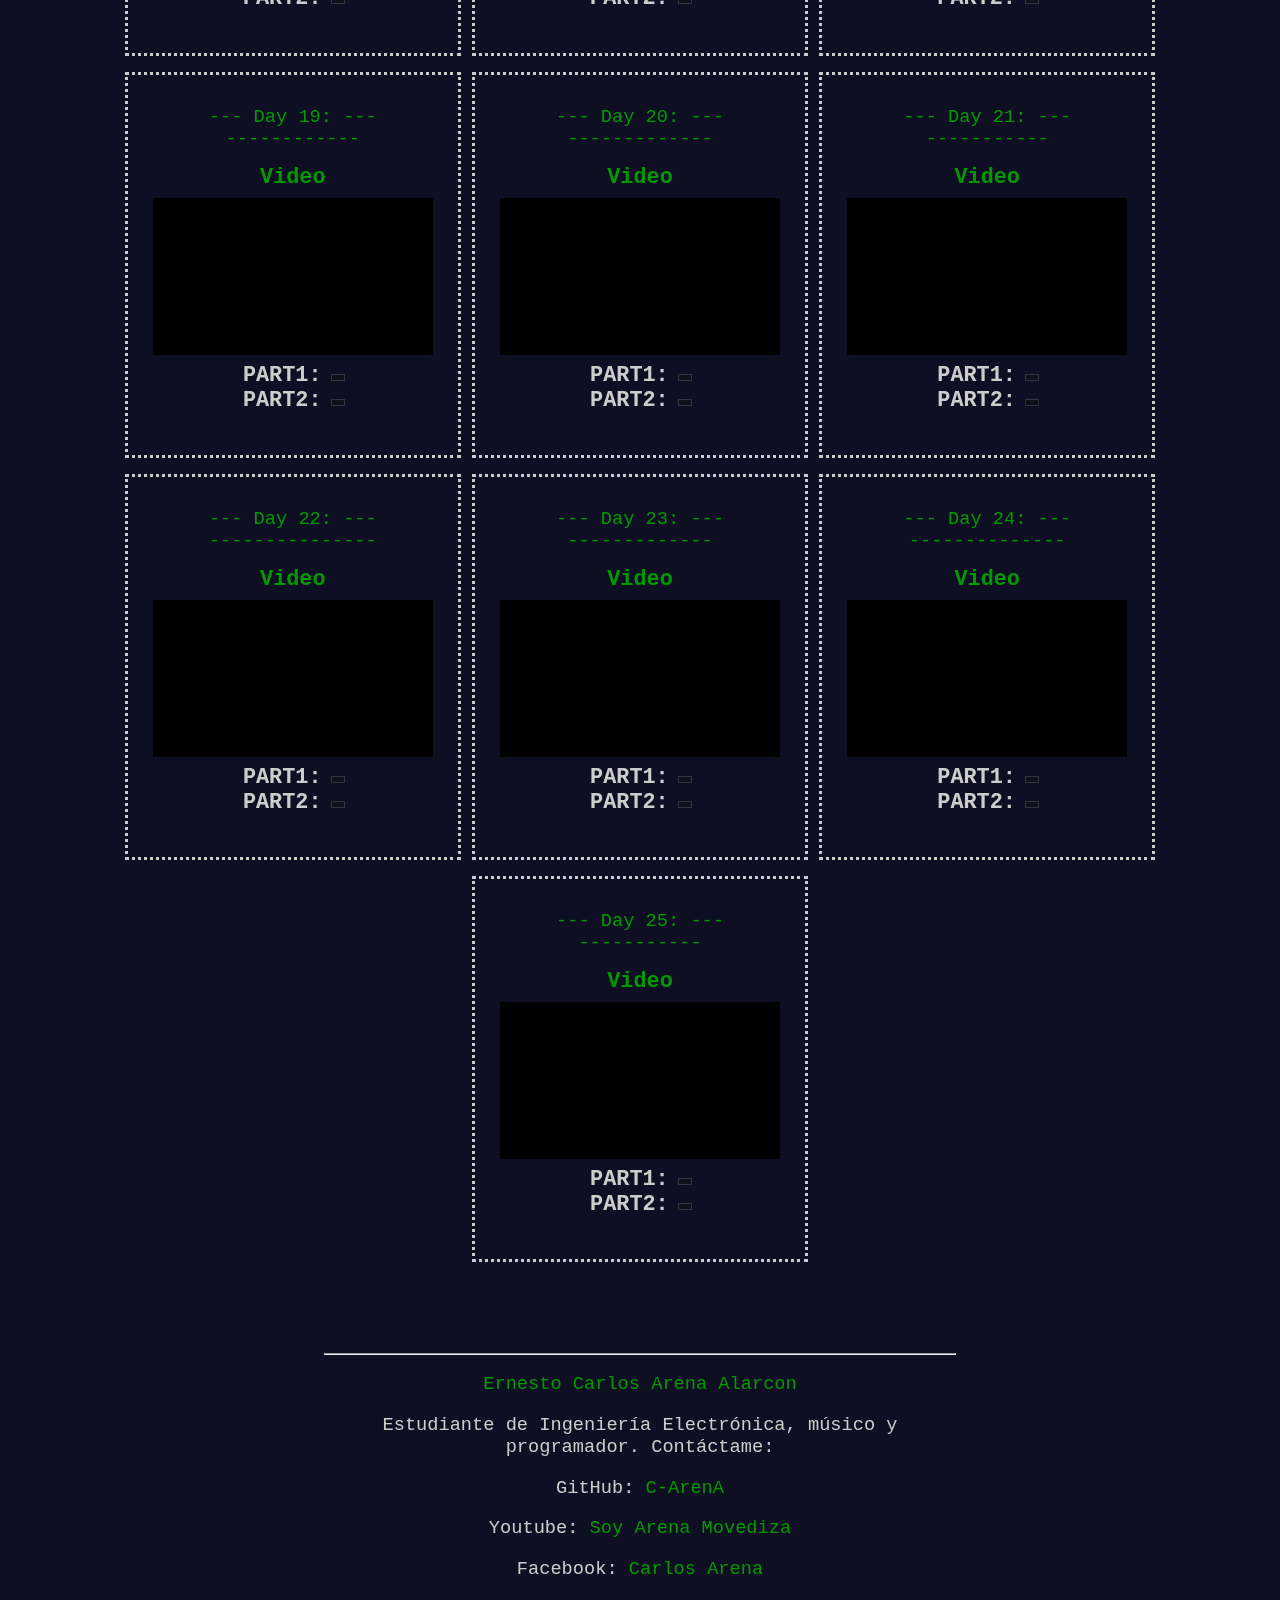
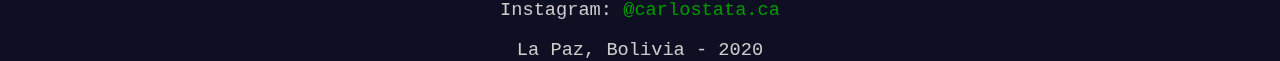
==== commit b720cfc4: "Página actualizada con el video del DAY10" ====
--- a/index.html
+++ b/index.html
@@ -216,8 +216,8 @@
                 <h2>--- Day 10: ---<br>Adapter Array</h2>
             </a>
             <article>
-                <a href='#'><h3>Video</h3></a>
-                <iframe style='background-color: black;' width='280' height='157' src='' frameborder='0' allow='accelerometer; autoplay; clipboard-write; encrypted-media; gyroscope; picture-in-picture' allowfullscreen></iframe>
+                <a href='https://youtu.be/vUFyiaxEP0Y'><h3>Video</h3></a>
+                <iframe style='background-color: black;' width='280' height='157' src='https://www.youtube.com/embed/vUFyiaxEP0Y' frameborder='0' allow='accelerometer; autoplay; clipboard-write; encrypted-media; gyroscope; picture-in-picture' allowfullscreen></iframe>
             </article>
             <article>
                 <h3>PART1:</h3>
@@ -253,22 +253,23 @@
             <a href='https://github.com/C-ArenA/My_AdventOfCode2020_Solutions/tree/master/Day12' target='blank'>
                 <h2>--- Day 12: ---<br>Rain Risk</h2>
             </a>
-            <article>
-                <a href='#'><h3>Video</h3></a>
-                <iframe style='background-color: black;' width='280' height='157' src='' frameborder='0' allow='accelerometer; autoplay; clipboard-write; encrypted-media; gyroscope; picture-in-picture' allowfullscreen></iframe>
-            </article>
-            <article>
-                <h3>PART1:</h3>
-                <code id='day12Part1Solution'></code>
-            </article>
-            <article>
-                <h3>PART2:</h3>
-                <code id='day12Part2Solution'></code>
-            </article>
+
             <article>
                 <a href=".\Day12\index.html"><h3>Look at my canvas</h3></a>
                 <canvas id="shipMapCanvas" width="250" height="400" style="display: block; border-style: dashed;"></canvas>
                 <button onclick="day12_drawRunNavigationInstructions(navigationInstructions, miBarquito)">Run Again</button>
+            </article>
+            <article>
+                <a href='#'><h3>Video</h3></a>
+                <iframe style='background-color: black;' width='280' height='157' src='' frameborder='0' allow='accelerometer; autoplay; clipboard-write; encrypted-media; gyroscope; picture-in-picture' allowfullscreen></iframe>
+            </article>
+            <article>
+                <h3>PART1:</h3>
+                <code id='day12Part1Solution'></code>
+            </article>
+            <article>
+                <h3>PART2:</h3>
+                <code id='day12Part2Solution'></code>
             </article>
         </section>
 
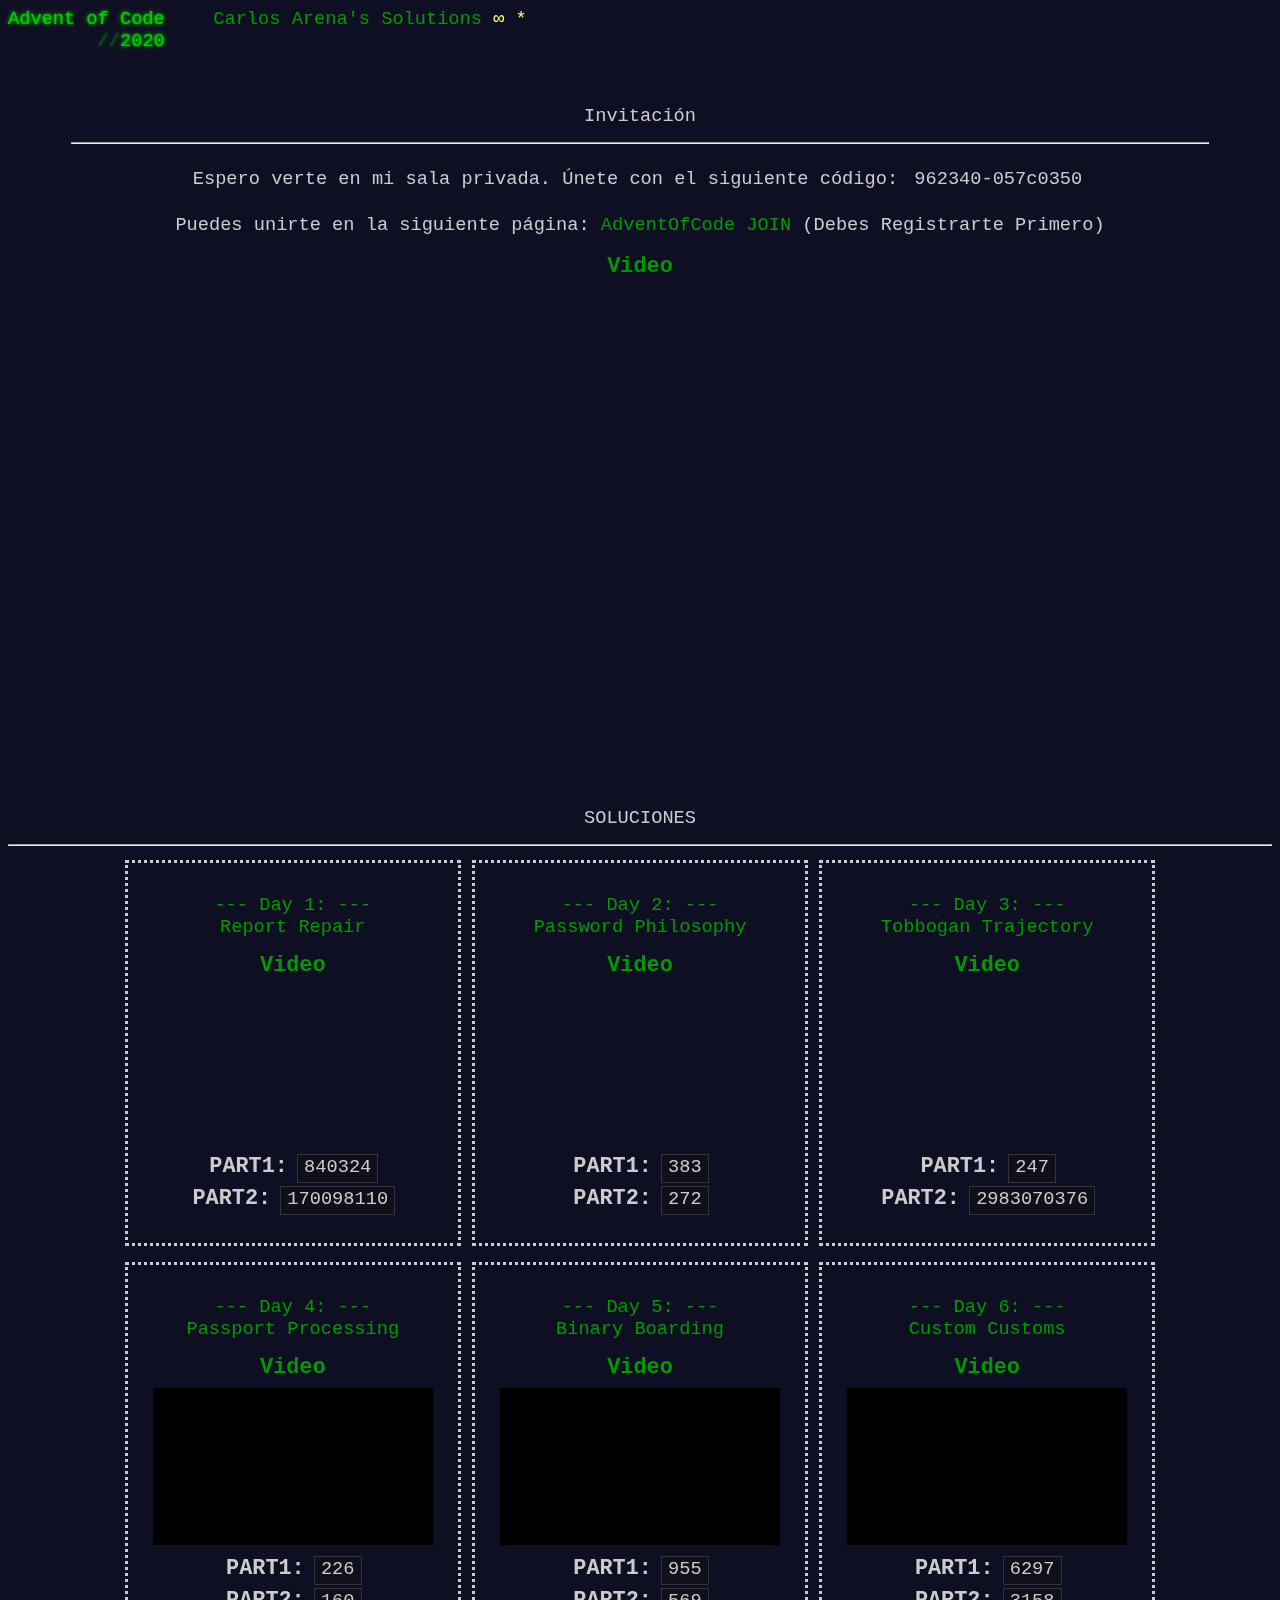
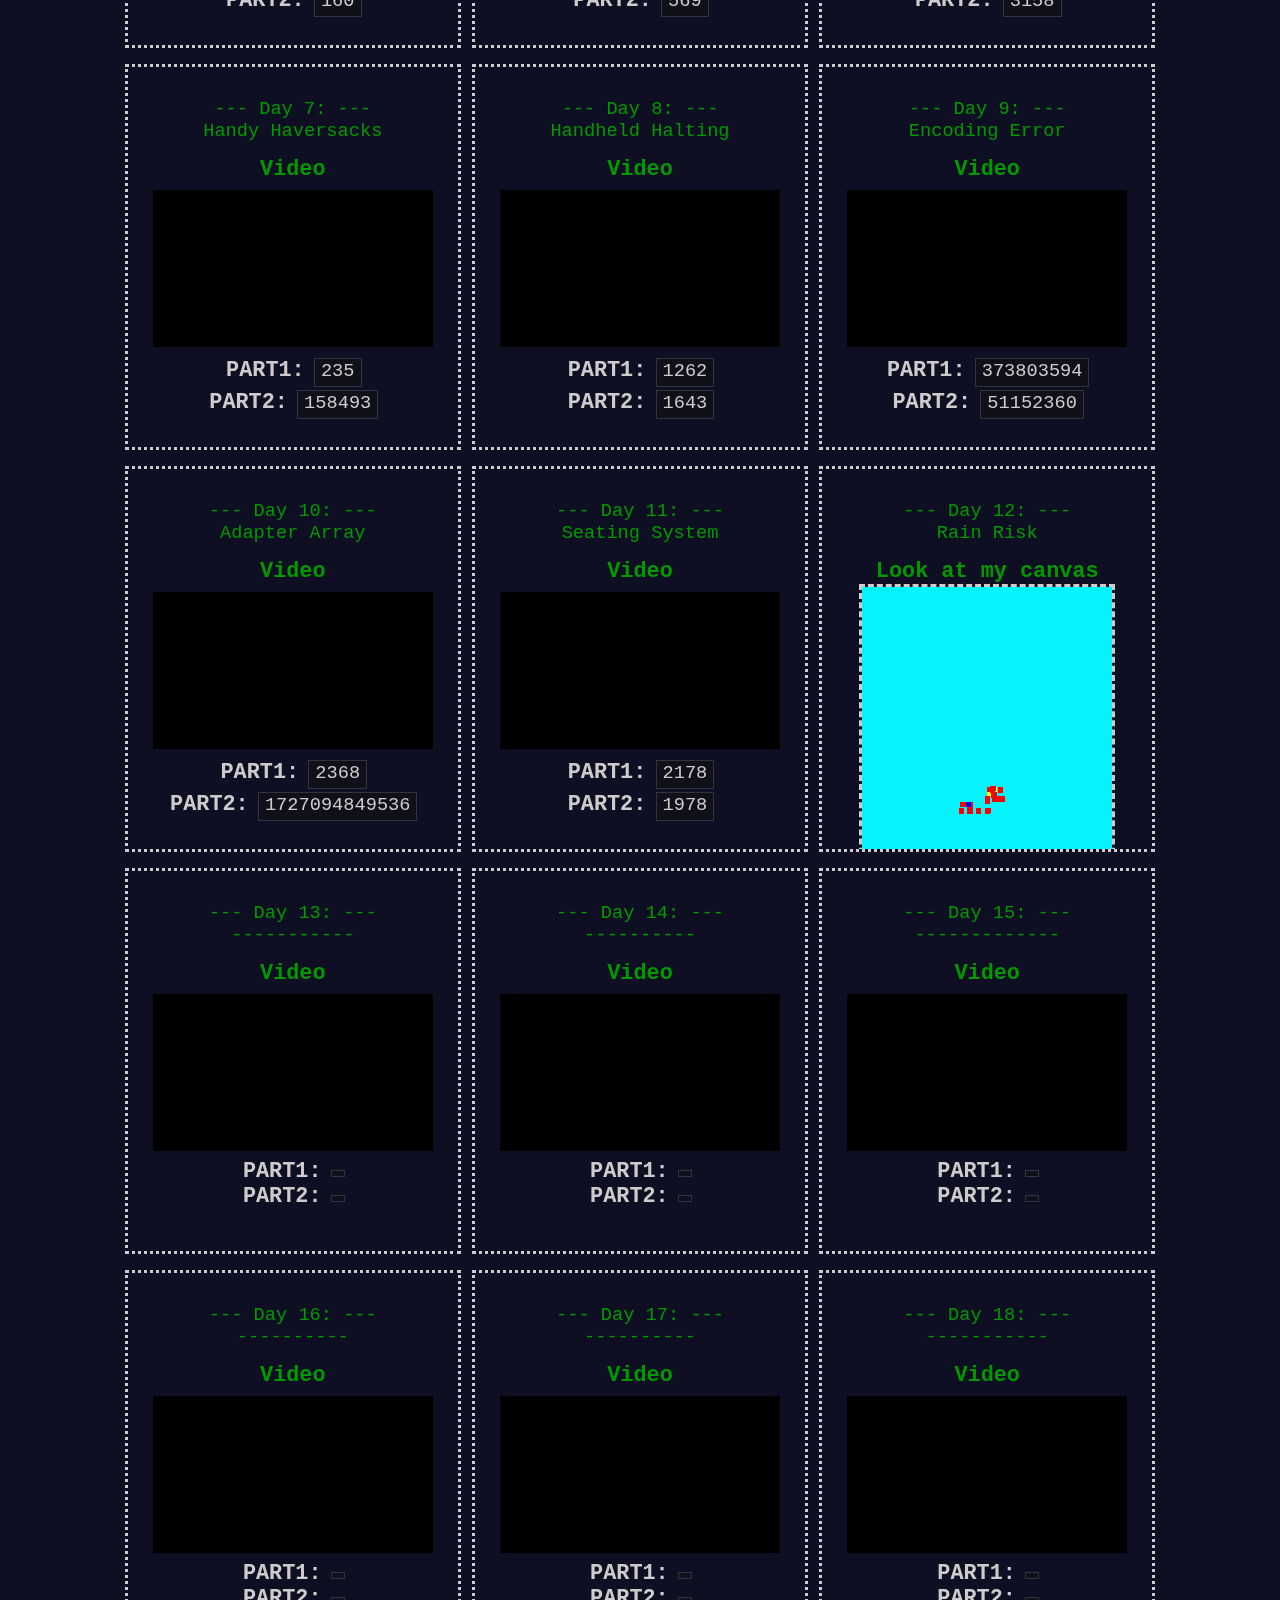
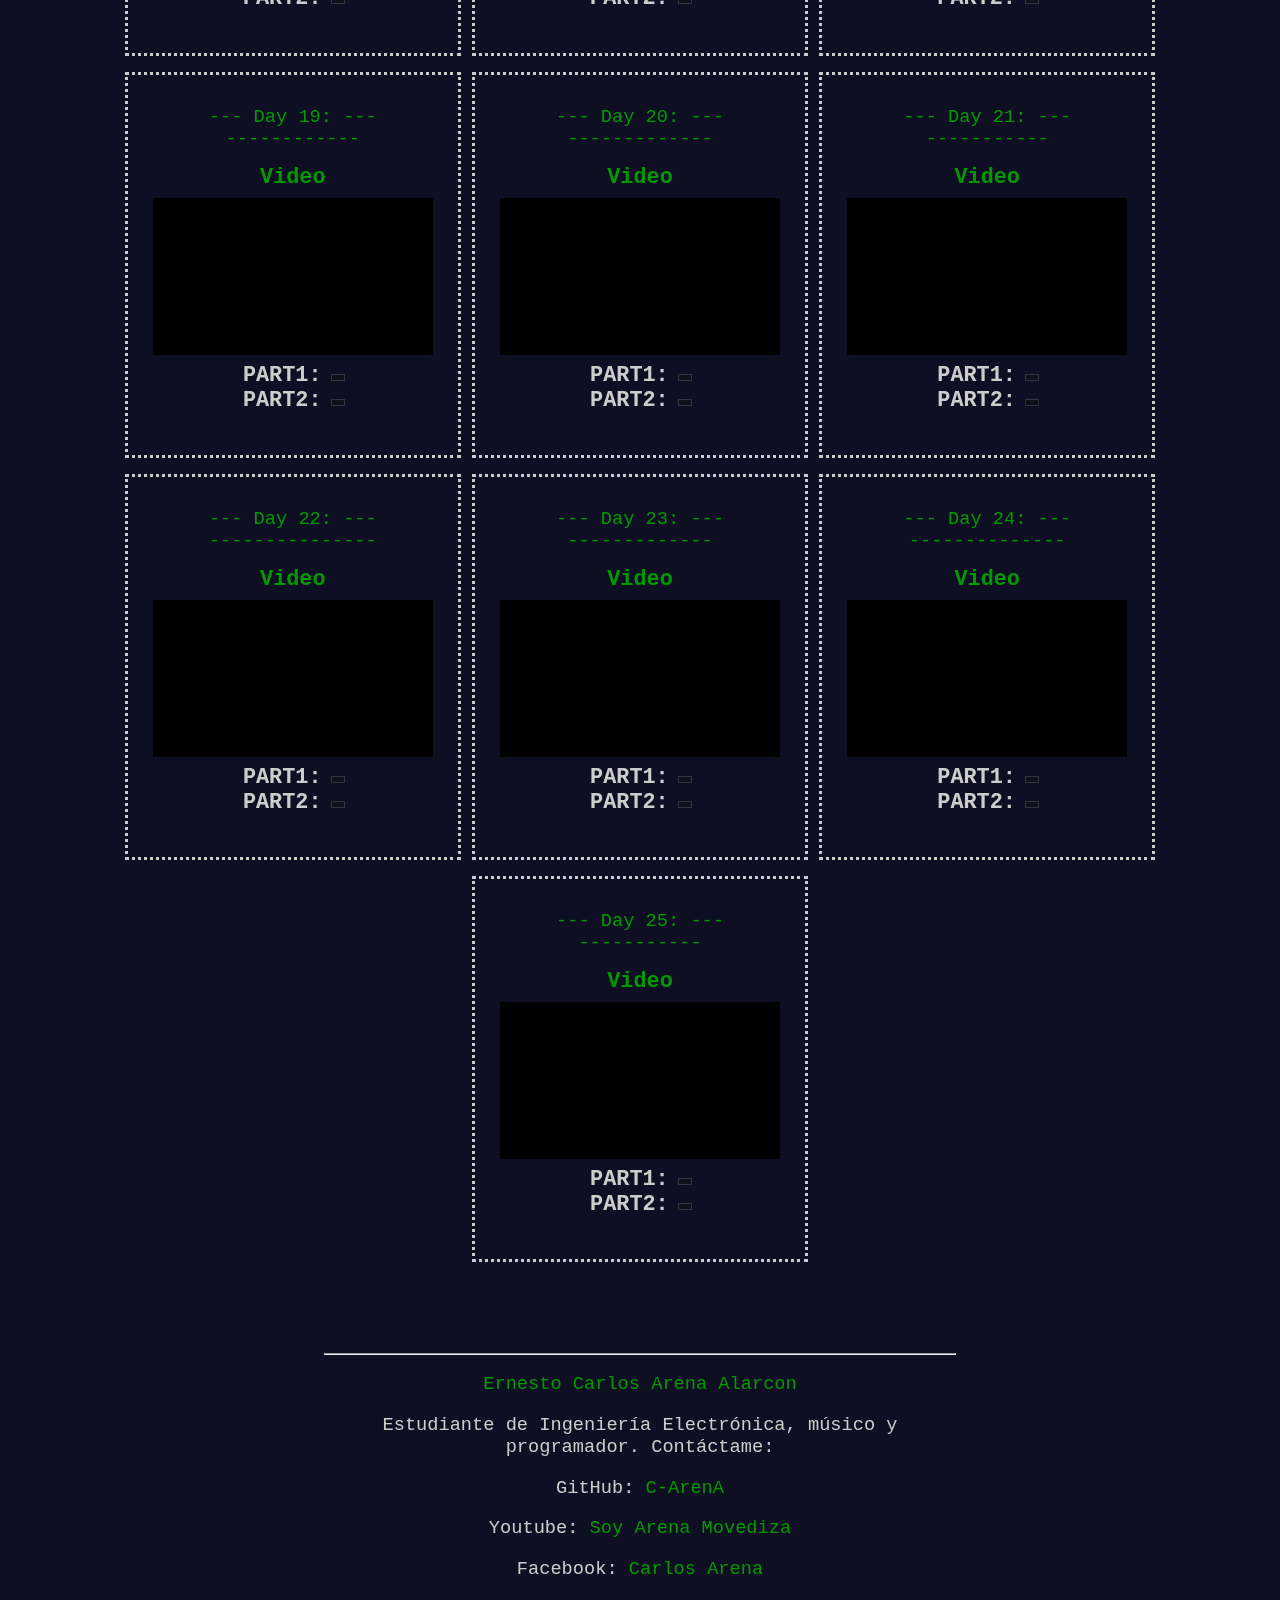
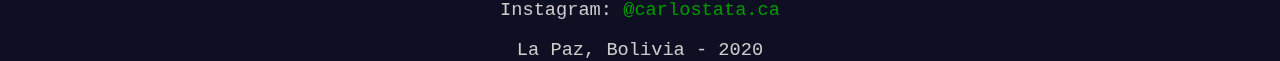
==== commit 2f10d8ce: "Sólo actualicé con el video del day7" ====
--- a/index.html
+++ b/index.html
@@ -155,8 +155,8 @@
                 <h2>--- Day 7: ---<br>Handy Haversacks</h2>
             </a>
             <article>
-                <a href='https://www.youtube.com/watch?v='><h3>Video</h3></a>
-                <iframe style='background-color: black;' width='280' height='157' src='' frameborder='0' allow='accelerometer; autoplay; clipboard-write; encrypted-media; gyroscope; picture-in-picture' allowfullscreen></iframe>
+                <a href='https://youtu.be/AftybAXZu1o'><h3>Video</h3></a>
+                <iframe style='background-color: black;' width='280' height='157' src='https://www.youtube.com/embed/AftybAXZu1o' frameborder='0' allow='accelerometer; autoplay; clipboard-write; encrypted-media; gyroscope; picture-in-picture' allowfullscreen></iframe>
             </article>
             <article>
                 <h3>PART1:</h3>
